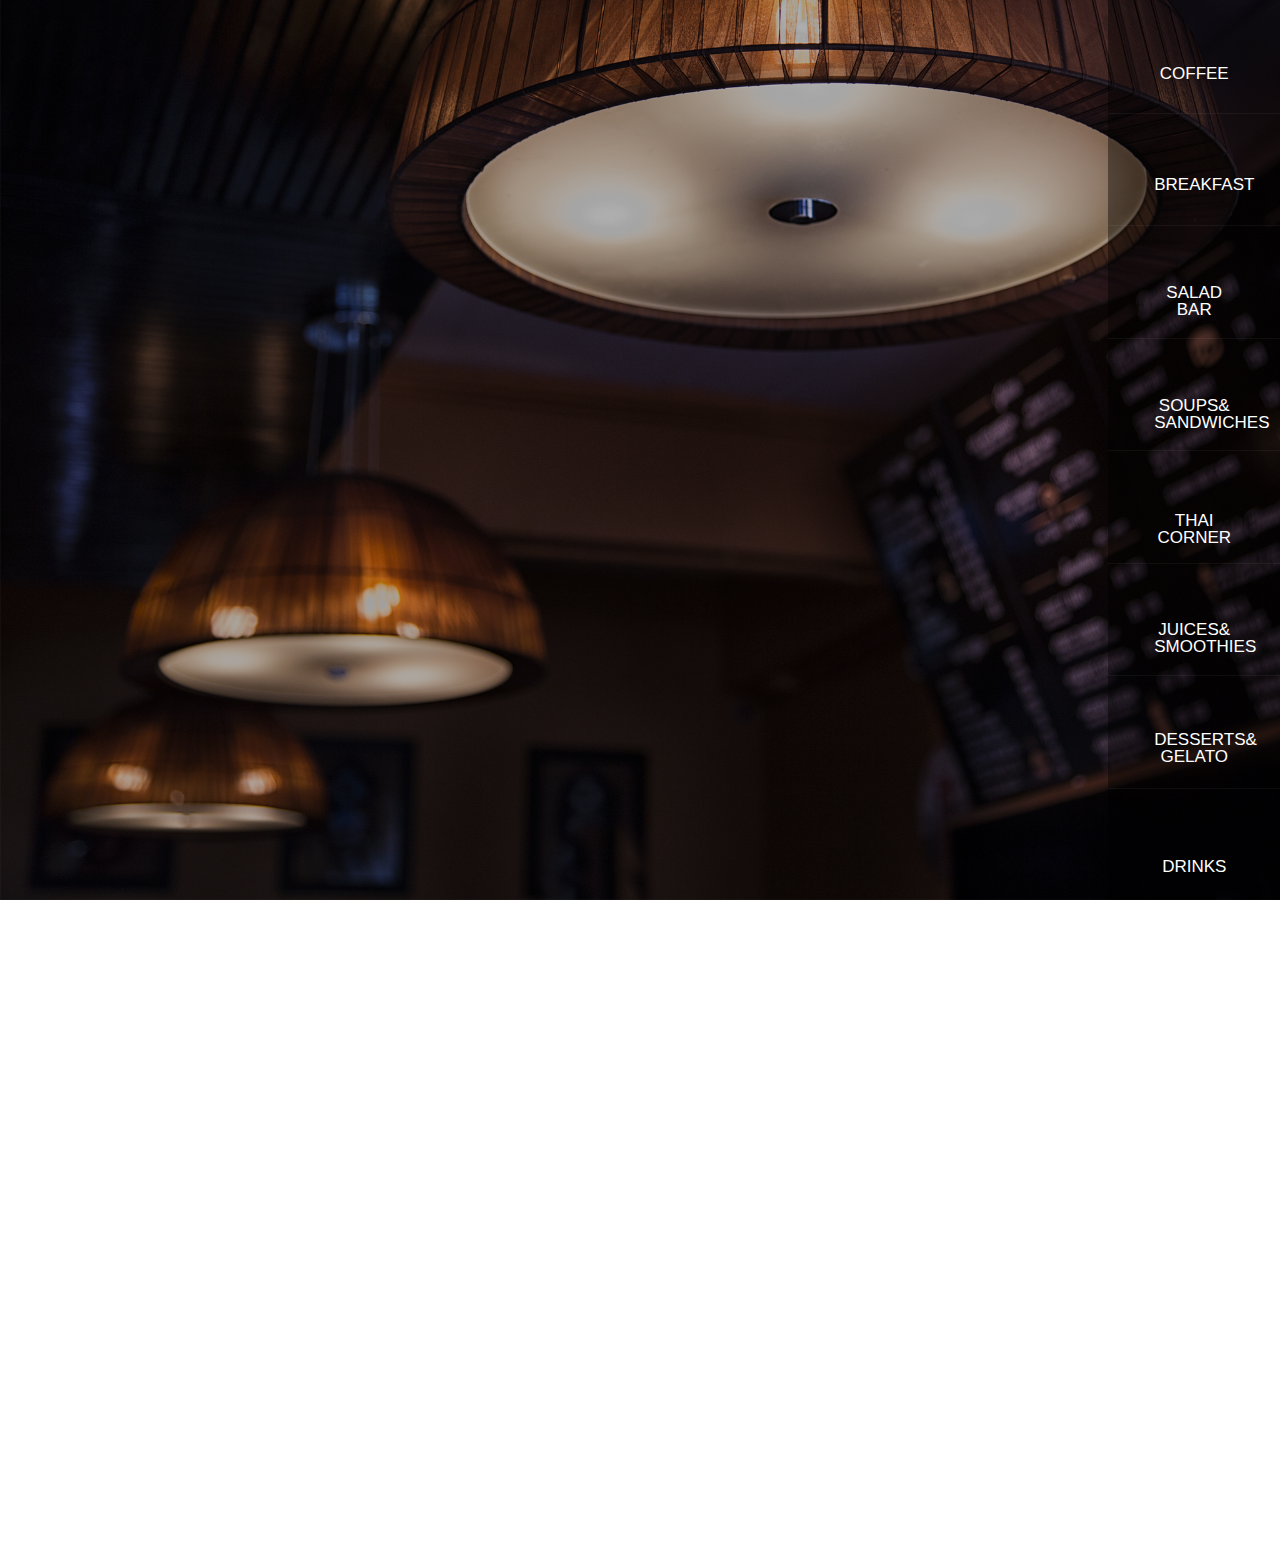
==== eng.html @ a4f0535d "minor changes" ====
<!DOCTYPE html>
<html>
  <head>
    <meta charset="utf-8">
    <title>menu</title>
    <meta name="viewport" content="width=device-width, initial-scale=1, maximum-scale=1, user-scalable=0">
    <meta name="apple-mobile-web-app-capable" content="yes">
    <meta name="apple-mobile-web-app-status-bar-style" content="black">
    <meta name="format-detection" content="telephone=no">
    <link rel="stylesheet" media="all" href="css/screen.css"><!--[if IE]><script src="js/html5shiv.js"></script><![endif]-->
  </head>
</html>
<body>
  <!--begin out-->
  <div class="out">
    <div class="bg">
      <div class="center-logo"></div>
    </div>
    <div class="overlay"></div>
    <button class="menu-btn"></button>
    <div class="logo-small"></div>
    <div class="info">
      <div class="info__name"></div>
      <div class="info__text"></div>
    </div>
    <ul class="photo-container"></ul>
    <!--begin categories-->
    <ul class="category-list">
      <li class="category-list__cell">
        <div data-menu="coffee" class="category">
          <div class="category__in"><i class="icon icon-coffee"></i><span>coffee</span></div>
        </div>
      </li>
      <li class="category-list__cell">
        <div data-menu="breakfast" class="category">
          <div class="category__in"><i class="icon icon-breakfast"></i><span>breakfast</span></div>
        </div>
      </li>
      <li class="category-list__cell">
        <div data-menu="salad-bar" class="category">
          <div class="category__in"><i class="icon icon-salad"></i><span>salad bar</span></div>
        </div>
      </li>
      <li class="category-list__cell">
        <div data-menu="soups-sandwiches" class="category">
          <div class="category__in"><i class="icon icon-soups"></i><span>soups& sandwiches</span></div>
        </div>
      </li>
      <li class="category-list__cell">
        <div data-menu="thai-corner" class="category">
          <div class="category__in"><i class="icon icon-thai"></i><span>thai corner</span></div>
        </div>
      </li>
      <li class="category-list__cell">
        <div data-menu="juices-smoothies" class="category">
          <div class="category__in"><i class="icon icon-juices"></i><span>juices& smoothies</span></div>
        </div>
      </li>
      <li class="category-list__cell">
        <div data-menu="desserts-gelato" class="category">
          <div class="category__in"><i class="icon icon-desserts"></i><span>desserts& gelato</span></div>
        </div>
      </li>
      <li class="category-list__cell">
        <div data-menu="drinks" class="category">
          <div class="category__in"><i class="icon icon-drinks"></i><span>drinks</span></div>
        </div>
      </li>
    </ul>
    <!--end categories-->
    <!--begin menu-->
    <div class="menu-container">
      <button class="menu-container__close"></button>
      <div class="menu-container__arrow"></div>
      <header class="menu-container__header"><span data-menu="coffee" class="head head-coffee"></span><span data-menu="breakfast" class="head head-breakfast"></span><span data-menu="salad-bar" class="head head-salad"></span><span data-menu="soups-sandwiches" class="head head-soups"></span><span data-menu="thai-corner" class="head head-thai"></span><span data-menu="juices-smoothies" class="head head-juices"></span><span data-menu="desserts-gelato" class="head head-desserts"></span><span data-menu="drinks" class="head head-drinks"></span>
      </header>
      <div data-menu="coffee" class="menu">
        <div class="menu__inner">
          <div class="menu__title"><strong>Breakfast</strong></div>
          <ul class="menu__list">
            <li class="menu-item"><span class="menu-item__price">159</span><span class="menu-item__name">«Short Stack Jack»</span><span class="menu-item__about">
                French toast with maple syrup
                Volume 150gr., Calories 155.15 kkg
                Hot Serving, Not Spice.</span><img src="img/photos/photo.jpg" alt="" class="menu-item__photo"></li>
            <li class="menu-item"><span class="menu-item__price">159</span><span class="menu-item__name">«<small>Les</small> Plaisirs Simples <small>de la</small> Vie»</span><span class="menu-item__about">
                French toast with maple syrup
                Volume 150gr</span><img src="img/photos/photo2.png" alt="" class="menu-item__photo"></li>
            <li class="menu-item"><span class="menu-item__price">1259</span><span class="menu-item__name">«Energizer  Bunny»</span><img src="img/photos/photo3.jpg" alt="" class="menu-item__photo"></li>
            <li class="menu-item"><span class="menu-item__price">9</span><span class="menu-item__name">«Rise and Shine»</span><img src="img/photos/photo4.jpg" alt="" class="menu-item__photo"></li>
            <li class="menu-item"><span class="menu-item__price">2290</span><span class="menu-item__name">«Northern Exposure»</span></li>
            <li class="menu-item"><span class="menu-item__price">454</span><span class="menu-item__name">«Good Morning, Amigo!»</span></li>
            <li class="menu-item"><span class="menu-item__price">454</span><span class="menu-item__name">«Wake Up and Go»</span></li>
            <li class="menu-item"><span class="menu-item__price">3450</span><span class="menu-item__name">«Sabai Sabai Breakfast»</span></li>
            <li class="menu-item"><span class="menu-item__price">99999</span><span class="menu-item__name">«Hangover Paradisee»</span></li>
          </ul>
          <div class="menu__title"><strong>Fresh</strong></div>
          <ul class="menu__list">
            <li class="menu-item"><span class="menu-item__price">45</span><span class="menu-item__name">Plain Croissant, Pain Au Chocolat, Pain Au Raisin, Cinnamon Roll, Apple, Blueberry or Cherry Danish</span></li>
          </ul>
        </div>
      </div>
      <div data-menu="breakfast" class="menu">
        <div class="menu__inner">
          <div class="menu__title"><strong>Breakfast</strong></div>
          <ul class="menu__list">
            <li class="menu-item"><span class="menu-item__price">159</span><span class="menu-item__name">«Short Stack Jack»</span></li>
            <li class="menu-item"><span class="menu-item__price">159</span><span class="menu-item__name">«<small>Les</small> Plaisirs Simples <small>de la</small> Vie»</span></li>
            <li class="menu-item"><span class="menu-item__price">454</span><span class="menu-item__name">«Good Morning, Amigo!»</span></li>
            <li class="menu-item"><span class="menu-item__price">454</span><span class="menu-item__name">«Wake Up and Go»</span></li>
            <li class="menu-item"><span class="menu-item__price">3450</span><span class="menu-item__name">«Sabai Sabai Breakfast»</span></li>
            <li class="menu-item"><span class="menu-item__price">99999</span><span class="menu-item__name">«Hangover Paradisee»</span></li>
          </ul>
        </div>
      </div>
      <div data-menu="salad-bar" class="menu">
        <div class="menu__inner">
          <div class="menu__title"><strong>Breakfast</strong></div>
          <ul class="menu__list">
            <li class="menu-item"><span class="menu-item__price">159</span><span class="menu-item__name">«Short Stack Jack»</span></li>
            <li class="menu-item"><span class="menu-item__price">159</span><span class="menu-item__name">«<small>Les</small> Plaisirs Simples <small>de la</small> Vie»</span></li>
            <li class="menu-item"><span class="menu-item__price">1259</span><span class="menu-item__name">«Energizer  Bunny»</span></li>
            <li class="menu-item"><span class="menu-item__price">9</span><span class="menu-item__name">«Rise and Shine»</span></li>
            <li class="menu-item"><span class="menu-item__price">2290</span><span class="menu-item__name">«Northern Exposure»</span></li>
            <li class="menu-item"><span class="menu-item__price">454</span><span class="menu-item__name">«Good Morning, Amigo!»</span></li>
            <li class="menu-item"><span class="menu-item__price">454</span><span class="menu-item__name">«Wake Up and Go»</span></li>
            <li class="menu-item"><span class="menu-item__price">3450</span><span class="menu-item__name">«Sabai Sabai Breakfast»</span></li>
            <li class="menu-item"><span class="menu-item__price">99999</span><span class="menu-item__name">«Hangover Paradisee»</span></li>
          </ul>
          <div class="menu__title"><strong>Fresh</strong></div>
          <ul class="menu__list">
            <li class="menu-item"><span class="menu-item__price">45</span><span class="menu-item__name">Plain Croissant, Pain Au Chocolat, Pain Au Raisin, Cinnamon Roll, Apple, Blueberry or Cherry Danish</span></li>
            <li class="menu-item"><span class="menu-item__price">2290</span><span class="menu-item__name">«Northern Exposure»</span></li>
            <li class="menu-item"><span class="menu-item__price">454</span><span class="menu-item__name">«Good Morning, Amigo!»</span></li>
            <li class="menu-item"><span class="menu-item__price">454</span><span class="menu-item__name">«Wake Up and Go»</span></li>
            <li class="menu-item"><span class="menu-item__price">3450</span><span class="menu-item__name">«Sabai Sabai Breakfast»</span></li>
            <li class="menu-item"><span class="menu-item__price">99999</span><span class="menu-item__name">«Hangover Paradisee»</span></li>
          </ul>
        </div>
      </div>
      <div data-menu="soups-sandwiches" class="menu">
        <div class="menu__inner">
          <div class="menu__title"><strong>Breakfast</strong></div>
          <ul class="menu__list">
            <li class="menu-item"><span class="menu-item__price">454</span><span class="menu-item__name">«Wake Up and Go»</span></li>
            <li class="menu-item"><span class="menu-item__price">3450</span><span class="menu-item__name">«Sabai Sabai Breakfast»</span></li>
            <li class="menu-item"><span class="menu-item__price">99999</span><span class="menu-item__name">«Hangover Paradisee»</span></li>
          </ul>
          <div class="menu__title"><strong>Fresh</strong></div>
          <ul class="menu__list">
            <li class="menu-item"><span class="menu-item__price">45</span><span class="menu-item__name">Plain Croissant, Pain Au Chocolat, Pain Au Raisin, Cinnamon Roll, Apple, Blueberry or Cherry Danish</span></li>
            <li class="menu-item"><span class="menu-item__price">2290</span><span class="menu-item__name">«Northern Exposure»</span></li>
            <li class="menu-item"><span class="menu-item__price">454</span><span class="menu-item__name">«Good Morning, Amigo!»</span></li>
            <li class="menu-item"><span class="menu-item__price">454</span><span class="menu-item__name">«Wake Up and Go»</span></li>
            <li class="menu-item"><span class="menu-item__price">3450</span><span class="menu-item__name">«Sabai Sabai Breakfast»</span></li>
            <li class="menu-item"><span class="menu-item__price">99999</span><span class="menu-item__name">«Hangover Paradisee»</span></li>
          </ul>
        </div>
      </div>
      <div data-menu="thai-corner" class="menu">
        <div class="menu__inner">
          <div class="menu__title"><strong>Breakfast</strong></div>
          <ul class="menu__list">
            <li class="menu-item"><span class="menu-item__price">454</span><span class="menu-item__name">«Wake Up and Go»</span></li>
            <li class="menu-item"><span class="menu-item__price">3450</span><span class="menu-item__name">«Sabai Sabai Breakfast»</span></li>
            <li class="menu-item"><span class="menu-item__price">99999</span><span class="menu-item__name">«Hangover Paradisee»</span></li>
          </ul>
          <div class="menu__title"><strong>Fresh</strong></div>
          <ul class="menu__list">
            <li class="menu-item"><span class="menu-item__price">454</span><span class="menu-item__name">«Good Morning, Amigo!»</span></li>
          </ul>
        </div>
      </div>
      <div data-menu="juices-smoothies" class="menu">
        <div class="menu__inner">
          <div class="menu__title"><strong>Breakfast</strong></div>
          <ul class="menu__list">
            <li class="menu-item"><span class="menu-item__price">454</span><span class="menu-item__name">«Wake Up and Go»</span></li>
            <li class="menu-item"><span class="menu-item__price">3450</span><span class="menu-item__name">«Sabai Sabai Breakfast»</span></li>
            <li class="menu-item"><span class="menu-item__price">99999</span><span class="menu-item__name">«Hangover Paradisee»</span></li>
          </ul>
          <div class="menu__title"><strong>Fresh</strong></div>
          <ul class="menu__list">
            <li class="menu-item"><span class="menu-item__price">454</span><span class="menu-item__name">«Good Morning, Amigo!»</span></li>
          </ul>
          <div class="menu__title"><strong>Breakfast</strong></div>
          <ul class="menu__list">
            <li class="menu-item"><span class="menu-item__price">454</span><span class="menu-item__name">«Wake Up and Go»</span></li>
            <li class="menu-item"><span class="menu-item__price">3450</span><span class="menu-item__name">«Sabai Sabai Breakfast»</span></li>
            <li class="menu-item"><span class="menu-item__price">99999</span><span class="menu-item__name">«Hangover Paradisee»</span></li>
          </ul>
        </div>
      </div>
      <div data-menu="desserts-gelato" class="menu">
        <div class="menu__inner">
          <div class="menu__title"><strong>Breakfast</strong></div>
          <ul class="menu__list">
            <li class="menu-item"><span class="menu-item__price">454</span><span class="menu-item__name">«Wake Up and Go»</span></li>
            <li class="menu-item"><span class="menu-item__price">3450</span><span class="menu-item__name">«Sabai Sabai Breakfast»</span></li>
            <li class="menu-item"><span class="menu-item__price">99999</span><span class="menu-item__name">«Hangover Paradisee»</span></li>
          </ul>
        </div>
      </div>
      <div data-menu="drinks" class="menu">
        <div class="menu__inner">
          <div class="menu__title"><strong>Breakfast</strong></div>
          <ul class="menu__list">
            <li class="menu-item"><span class="menu-item__price">454</span><span class="menu-item__name">«Wake Up and Go»</span></li>
            <li class="menu-item"><span class="menu-item__price">3450</span><span class="menu-item__name">«Sabai Sabai Breakfast»</span></li>
            <li class="menu-item"><span class="menu-item__price">99999</span><span class="menu-item__name">«Hangover Paradisee»</span></li>
          </ul>
          <div class="menu__title"><strong>Fresh</strong></div>
          <ul class="menu__list">
            <li class="menu-item"><span class="menu-item__price">454</span><span class="menu-item__name">«Good Morning, Amigo!»</span></li>
            <li class="menu-item"><span class="menu-item__price">3450</span><span class="menu-item__name">«Sabai Sabai Breakfast»</span></li>
            <li class="menu-item"><span class="menu-item__price">99999</span><span class="menu-item__name">«Hangover Paradisee»</span></li>
          </ul>
        </div>
      </div>
      <footer class="menu-container__footer"><span class="wave"></span></footer>
    </div>
    <!--end menu-->
  </div>
  <!--end out-->
  <!--load scripts-->
  <script src="js/lib/head.js" data-headjs-load="js/init.js"></script>
</body>
---- css/screen.css ----
html, body, div, span, applet, object, iframe, h1, h2, h3, h4, h5, h6, p, blockquote, pre, a, abbr, acronym, address, big, cite, code, del, dfn, em, img, ins, kbd, q, s, samp, small, strike, strong, sub, sup, tt, var, b, u, i, center, dl, dt, dd, ol, ul, li, fieldset, form, label, legend, table, caption, tbody, tfoot, thead, tr, th, td, article, aside, canvas, details, embed, figure, figcaption, footer, header, hgroup, menu, nav, output, ruby, section, summary, time, mark, audio, video { margin: 0; padding: 0; border: 0; vertical-align: baseline; }

body, html { height: 100%; }

img, fieldset, a img { border: none; }

input[type="text"], input[type="email"], input[type="tel"], textarea { -webkit-appearance: none; border-radius: 0; }

input[type="submit"], button { cursor: pointer; }
input[type="submit"]::-moz-focus-inner, button::-moz-focus-inner { padding: 0; border: 0; }

textarea { overflow: auto; }

input, button { margin: 0; padding: 0; border: 0; }

div, input, textarea, select, button, h1, h2, h3, h4, h5, h6, a, span, a:focus { outline: none; }

ul, ol { list-style-type: none; }

@media only screen and (min-device-width: 320px) and (max-device-width: 480px) { * { -webkit-text-size-adjust: none; } }
table { border-spacing: 0; border-collapse: collapse; width: 100%; }

@font-face { font-family: "lunchbox"; src: url("../fonts/lunchbox.eot"); src: url("../fonts/lunchbox.eot?#iefix") format("embedded-opentype"), url("../fonts/lunchbox.woff2") format("woff2"), url("../fonts/lunchbox.woff") format("woff"), url("../fonts/lunchbox.ttf") format("truetype"); font-weight: normal; font-style: normal; }
@font-face { font-family: "lunchbox_bold"; src: url("../fonts/lunchbox_bold.eot"); src: url("../fonts/lunchbox_bold.eot?#iefix") format("embedded-opentype"), url("../fonts/lunchbox_bold.woff2") format("woff2"), url("../fonts/lunchbox_bold.woff") format("woff"), url("../fonts/lunchbox_bold.ttf") format("truetype"); font-weight: normal; font-style: normal; }
@font-face { font-family: "wisdom_script"; src: url("../fonts/wisdom_script.eot"); src: url("../fonts/wisdom_script.eot?#iefix") format("embedded-opentype"), url("../fonts/wisdom_script.woff2") format("woff2"), url("../fonts/wisdom_script.woff") format("woff"), url("../fonts/wisdom_script.ttf") format("truetype"); font-weight: normal; font-style: normal; }
@font-face { font-family: "book_akhanake"; src: url("../fonts/book_akhanake.eot"); src: url("../fonts/book_akhanake.eot?#iefix") format("embedded-opentype"), url("../fonts/book_akhanake.woff2") format("woff2"), url("../fonts/book_akhanake.woff") format("woff"), url("../fonts/book_akhanake.ttf") format("truetype"); font-weight: normal; font-style: normal; }
* { -webkit-tap-highlight-color: transparent; }

body { font-family: Arial, sans-serif; font-size: 12px; line-height: 1.4; min-width: 320px; position: fixed; top: 0; left: 0; width: 100%; height: 100%; overflow: hidden; }

.out { width: 100%; height: 100%; min-width: 320px; overflow: hidden; }

.svg-icon { width: 100%; height: 100%; background: inherit; fill: inherit; }

.l { *zoom: 1; }
.l:after { content: " "; display: table; clear: both; }
.l .l-col1 { float: left; width: 20%; }
.l .l-col2 { float: right; width: 70%; }

.icon { display: inline-block; position: relative; }
.icon:before { content: ""; display: block; opacity: 1; -webkit-transition: all 0.1s linear; transition: all 0.1s linear; }
.icon:after { content: ""; position: absolute; top: 0; left: 0; opacity: 0; -webkit-transition: all 0.1s linear; transition: all 0.1s linear; }
.icon:hover:before { opacity: 0; }
.icon:hover:after { opacity: 1; }

.icon-coffee:before { background: url('../img/icons.png') 0 -233px no-repeat; width: 27px; height: 21px; }
@media only screen and (-webkit-min-device-pixel-ratio: 2), only screen and (min-device-pixel-ratio: 2) { .icon-coffee:before { background: url('../img/icons@2x.png') 0 -392px no-repeat; background-position: 0 -196px; width: 26px; height: 21px; background-size: 347px 1140px; } }
.icon-coffee:after { background: url('../img/icons.png') 0 -202px no-repeat; width: 27px; height: 21px; }
@media only screen and (-webkit-min-device-pixel-ratio: 2), only screen and (min-device-pixel-ratio: 2) { .icon-coffee:after { background: url('../img/icons@2x.png') 0 -340px no-repeat; background-position: 0 -170px; width: 26px; height: 21px; background-size: 347px 1140px; } }

.icon-breakfast:before { background: url('../img/icons.png') 0 -27px no-repeat; width: 30px; height: 17px; }
@media only screen and (-webkit-min-device-pixel-ratio: 2), only screen and (min-device-pixel-ratio: 2) { .icon-breakfast:before { background: url('../img/icons@2x.png') 0 -46px no-repeat; background-position: 0 -23px; width: 30.5px; height: 18px; background-size: 347px 1140px; } }
.icon-breakfast:after { background: url('../img/icons.png') 0 0 no-repeat; width: 30px; height: 17px; }
@media only screen and (-webkit-min-device-pixel-ratio: 2), only screen and (min-device-pixel-ratio: 2) { .icon-breakfast:after { background: url('../img/icons@2x.png') 0 0 no-repeat; background-position: 0 0; width: 30.5px; height: 18px; background-size: 347px 1140px; } }

.icon-salad:before { background: url('../img/icons.png') 0 -778px no-repeat; width: 33px; height: 25px; }
@media only screen and (-webkit-min-device-pixel-ratio: 2), only screen and (min-device-pixel-ratio: 2) { .icon-salad:before { background: url('../img/icons@2x.png') 0 -1352px no-repeat; background-position: 0 -676px; width: 32.5px; height: 24px; background-size: 347px 1140px; } }
.icon-salad:after { background: url('../img/icons.png') 0 -743px no-repeat; width: 33px; height: 25px; }
@media only screen and (-webkit-min-device-pixel-ratio: 2), only screen and (min-device-pixel-ratio: 2) { .icon-salad:after { background: url('../img/icons@2x.png') 0 -1294px no-repeat; background-position: 0 -647px; width: 32.5px; height: 24px; background-size: 347px 1140px; } }

.icon-soups:before { background: url('../img/icons.png') 0 -849px no-repeat; width: 27px; height: 26px; }
@media only screen and (-webkit-min-device-pixel-ratio: 2), only screen and (min-device-pixel-ratio: 2) { .icon-soups:before { background: url('../img/icons@2x.png') 0 -1472px no-repeat; background-position: 0 -736px; width: 27px; height: 26px; background-size: 347px 1140px; } }
.icon-soups:after { background: url('../img/icons.png') 0 -813px no-repeat; width: 27px; height: 26px; }
@media only screen and (-webkit-min-device-pixel-ratio: 2), only screen and (min-device-pixel-ratio: 2) { .icon-soups:after { background: url('../img/icons@2x.png') 0 -1410px no-repeat; background-position: 0 -705px; width: 27px; height: 26px; background-size: 347px 1140px; } }

.icon-thai:before { background: url('../img/icons.png') 0 -974px no-repeat; width: 38px; height: 32px; }
@media only screen and (-webkit-min-device-pixel-ratio: 2), only screen and (min-device-pixel-ratio: 2) { .icon-thai:before { background: url('../img/icons@2x.png') 0 -1692px no-repeat; background-position: 0 -846px; width: 37px; height: 32px; background-size: 347px 1140px; } }
.icon-thai:after { background: url('../img/icons.png') 0 -932px no-repeat; width: 38px; height: 32px; }
@media only screen and (-webkit-min-device-pixel-ratio: 2), only screen and (min-device-pixel-ratio: 2) { .icon-thai:after { background: url('../img/icons@2x.png') 0 -1618px no-repeat; background-position: 0 -809px; width: 37px; height: 32px; background-size: 347px 1140px; } }

.icon-juices:before { background: url('../img/icons.png') 0 -469px no-repeat; width: 25px; height: 25px; }
@media only screen and (-webkit-min-device-pixel-ratio: 2), only screen and (min-device-pixel-ratio: 2) { .icon-juices:before { background: url('../img/icons@2x.png') 0 -788px no-repeat; background-position: 0 -394px; width: 25.5px; height: 25.5px; background-size: 347px 1140px; } }
.icon-juices:after { background: url('../img/icons.png') 0 -434px no-repeat; width: 25px; height: 25px; }
@media only screen and (-webkit-min-device-pixel-ratio: 2), only screen and (min-device-pixel-ratio: 2) { .icon-juices:after { background: url('../img/icons@2x.png') 0 -727px no-repeat; background-position: 0 -364px; width: 25.5px; height: 25.5px; background-size: 347px 1140px; } }

.icon-desserts:before { background: url('../img/icons.png') 0 -294px no-repeat; width: 20px; height: 20px; }
@media only screen and (-webkit-min-device-pixel-ratio: 2), only screen and (min-device-pixel-ratio: 2) { .icon-desserts:before { background: url('../img/icons@2x.png') 0 -493px no-repeat; background-position: 0 -247px; width: 19px; height: 19.5px; background-size: 347px 1140px; } }
.icon-desserts:after { background: url('../img/icons.png') 0 -264px no-repeat; width: 20px; height: 20px; }
@media only screen and (-webkit-min-device-pixel-ratio: 2), only screen and (min-device-pixel-ratio: 2) { .icon-desserts:after { background: url('../img/icons@2x.png') 0 -444px no-repeat; background-position: 0 -222px; width: 19px; height: 19.5px; background-size: 347px 1140px; } }

.icon-drinks:before { background: url('../img/icons.png') 0 -379px no-repeat; width: 11px; height: 32px; }
@media only screen and (-webkit-min-device-pixel-ratio: 2), only screen and (min-device-pixel-ratio: 2) { .icon-drinks:before { background: url('../img/icons@2x.png') 0 -634px no-repeat; background-position: 0 -317px; width: 11px; height: 33px; background-size: 347px 1140px; } }
.icon-drinks:after { background: url('../img/icons.png') 0 -337px no-repeat; width: 11px; height: 32px; }
@media only screen and (-webkit-min-device-pixel-ratio: 2), only screen and (min-device-pixel-ratio: 2) { .icon-drinks:after { background: url('../img/icons@2x.png') 0 -558px no-repeat; background-position: 0 -279px; width: 11px; height: 33px; background-size: 347px 1140px; } }

.head { display: block; position: absolute; z-index: -1; opacity: 0; top: 0; left: 0; bottom: 0; right: 0; text-align: center; font-size: 0; white-space: nowrap; -webkit-transition: all 0.2s linear; transition: all 0.2s linear; }
.head:before { content: ""; display: inline-block; vertical-align: middle; width: 0; height: 100%; }
.head:after { content: ""; display: inline-block; vertical-align: middle; }
.head.is-visible { opacity: 1; z-index: 1; }

.head-coffee:after { background: url('../img/headers-eng.png') 0 -54px no-repeat; width: 235px; height: 44px; }
@media only screen and (-webkit-min-device-pixel-ratio: 2), only screen and (min-device-pixel-ratio: 2) { .head-coffee:after { background: url('../img/headers-eng@2x.png') 0 -99px no-repeat; background-position: 0 -50px; width: 235px; height: 44.5px; background-size: 236px 388px; } }

.head-breakfast:after { background: url('../img/headers-eng.png') 0 0 no-repeat; width: 235px; height: 44px; }
@media only screen and (-webkit-min-device-pixel-ratio: 2), only screen and (min-device-pixel-ratio: 2) { .head-breakfast:after { background: url('../img/headers-eng@2x.png') 0 0 no-repeat; background-position: 0 0; width: 235.5px; height: 44.5px; background-size: 236px 388px; } }

.head-salad:after { background: url('../img/headers-eng.png') 0 -270px no-repeat; width: 234px; height: 44px; }
@media only screen and (-webkit-min-device-pixel-ratio: 2), only screen and (min-device-pixel-ratio: 2) { .head-salad:after { background: url('../img/headers-eng@2x.png') 0 -492px no-repeat; background-position: 0 -246px; width: 234.5px; height: 44px; background-size: 236px 388px; } }

.head-soups:after { background: url('../img/headers-eng.png') 0 -324px no-repeat; width: 234px; height: 44px; }
@media only screen and (-webkit-min-device-pixel-ratio: 2), only screen and (min-device-pixel-ratio: 2) { .head-soups:after { background: url('../img/headers-eng@2x.png') 0 -590px no-repeat; background-position: 0 -295px; width: 234.5px; height: 44px; background-size: 236px 388px; } }

.head-thai:after { background: url('../img/headers-eng.png') 0 -378px no-repeat; width: 234px; height: 44px; }
@media only screen and (-webkit-min-device-pixel-ratio: 2), only screen and (min-device-pixel-ratio: 2) { .head-thai:after { background: url('../img/headers-eng@2x.png') 0 -688px no-repeat; background-position: 0 -344px; width: 234.5px; height: 44px; background-size: 236px 388px; } }

.head-juices:after { background: url('../img/headers-eng.png') 0 -216px no-repeat; width: 234px; height: 44px; }
@media only screen and (-webkit-min-device-pixel-ratio: 2), only screen and (min-device-pixel-ratio: 2) { .head-juices:after { background: url('../img/headers-eng@2x.png') 0 -394px no-repeat; background-position: 0 -197px; width: 234.5px; height: 44px; background-size: 236px 388px; } }

.head-desserts:after { background: url('../img/headers-eng.png') 0 -108px no-repeat; width: 234px; height: 44px; }
@media only screen and (-webkit-min-device-pixel-ratio: 2), only screen and (min-device-pixel-ratio: 2) { .head-desserts:after { background: url('../img/headers-eng@2x.png') 0 -198px no-repeat; background-position: 0 -99px; width: 234.5px; height: 44px; background-size: 236px 388px; } }

.head-drinks:after { background: url('../img/headers-eng.png') 0 -162px no-repeat; width: 234px; height: 44px; }
@media only screen and (-webkit-min-device-pixel-ratio: 2), only screen and (min-device-pixel-ratio: 2) { .head-drinks:after { background: url('../img/headers-eng@2x.png') 0 -296px no-repeat; background-position: 0 -148px; width: 234.5px; height: 44px; background-size: 236px 388px; } }

.intro { background-image: url("../img/bg-intro.jpg"); background-repeat: no-repeat; background-position: bottom left; background-size: cover; color: #FFF; width: 100%; height: 100%; display: table; table-layout: fixed; }

.intro__outer { display: table-cell; width: 100%; height: 100%; vertical-align: middle; text-align: center; background: rgba(0, 0, 0, 0.3); }

.intro__inner { display: inline-block; width: 100%; max-width: 580px; padding: 20px; -moz-box-sizing: border-box; box-sizing: border-box; }

.logo { text-align: center; fill: #FFF; }

.logo__top { width: 96px; height: 50px; margin: 0 auto -6.2963%; position: relative; }

.logo__main { position: relative; left: -4px; width: 100%; max-width: 540px; margin: auto; }

.curved-container { position: relative; text-align: center; margin-bottom: -20px; }
.curved-container .svg-text { fill: #fff; width: 230px; height: 60px; line-height: 1; font-size: 18px; letter-spacing: 0.12em; text-transform: uppercase; font-family: "lunchbox", Arial, sans-serif; font-weight: normal; }

.lang { position: relative; max-width: 280px; margin: -5% auto 0; *zoom: 1; fill: #FFF; }
.lang:after { content: " "; display: table; clear: both; }
.lang:before { content: ""; position: absolute; bottom: 2px; left: 50%; width: 8px; height: 8px; margin-left: -3px; background: #FFF; border-radius: 50%; }
.lang .icon-line-left, .lang .icon-line-right { width: 100px; height: 16px; line-height: 1; }
.lang .icon-line-left:first-child, .lang .icon-line-right:first-child { width: 86px; }
.lang .icon-logo-bottom { width: 80px; height: 76px; line-height: 1; margin: 0 auto -43px; }

.lang__left, .lang__right { position: relative; width: 50%; -moz-box-sizing: border-box; box-sizing: border-box; fill: #FFF; color: #FFF; line-height: 56px; -webkit-transition: linear 0.1s; transition: linear 0.1s; cursor: pointer; }
.lang__left:hover, .lang__left:focus, .lang__right:hover, .lang__right:focus { fill: #F2713D; color: #F2713D; }

.lang__left { float: left; text-align: right; padding-right: 48px; }
.lang__left .icon-line-left { position: absolute; bottom: -2px; right: 15px; }
.lang__left .icon-line-left:first-child { top: -5px; right: 45px; bottom: auto; }

.lang__right { float: right; text-align: left; padding-left: 48px; }
.lang__right .icon-line-right { position: absolute; bottom: -2px; left: 15px; }
.lang__right .icon-line-right:first-child { top: -5px; left: 45px; bottom: auto; }

.lang__link { font-size: 18px; font-family: "lunchbox_bold", Arial, sans-serif; font-weight: normal; text-transform: uppercase; color: inherit; text-decoration: none; letter-spacing: 0.13em; -webkit-tap-highlight-color: transparent; }

.lang-extra { position: relative; margin-top: 20px; line-height: 1; fill: #FFF; }
.lang-extra:before { content: ""; position: absolute; bottom: -3px; left: 50%; width: 10px; height: 10px; margin-left: -5px; background: #FFF; border-radius: 50%; }
.lang-extra:after { content: ""; display: block; width: 70px; height: 3px; margin: 18px auto 0; background: #FFF; border-radius: 50%; }
.lang-extra .icon-arrows-left, .lang-extra .icon-arrows-right { display: inline-block; vertical-align: middle; width: 29px; height: 11px; line-height: 1; }

.lang-extra__link { display: inline-block; vertical-align: middle; margin: 0 15px; font-family: "book_akhanake", Arial, sans-serif; font-weight: normal; font-size: 20px; color: #FFF; text-decoration: none; -webkit-transition: color 0.1s linear; transition: color 0.1s linear; -webkit-tap-highlight-color: transparent; }
.lang-extra__link:hover { color: #F2713D; }

.bg { position: absolute; background-image: url("../img/bg-menu.jpg"); background-repeat: no-repeat; background-position: bottom left; background-size: cover; color: #FFF; width: 100%; height: 100%; }
.bg:before { content: ""; position: absolute; top: 0; left: 0; right: 0; bottom: 0; background: rgba(0, 0, 0, 0.3); }

.center-logo { position: absolute; top: 0; left: 0; right: 0; bottom: 0; text-align: center; font-size: 0; white-space: nowrap; }
.center-logo:before { content: ""; display: inline-block; vertical-align: middle; width: 0; height: 100%; }
.center-logo:after { content: ""; display: inline-block; vertical-align: middle; position: relative; -webkit-transition: all 0.3s ease; transition: all 0.3s ease; background: url('../img/icons.png') 0 -1016px no-repeat; width: 348px; height: 256px; }
@media only screen and (-webkit-min-device-pixel-ratio: 2), only screen and (min-device-pixel-ratio: 2) { .center-logo:after { background: url('../img/icons@2x.png') 0 -1766px no-repeat; background-position: 0 -883px; width: 346.5px; height: 256.5px; background-size: 347px 1140px; } }
.menu-is-open .center-logo:after { margin-left: -25%; }

.category-list { position: absolute; z-index: 3; top: 0; right: 0; bottom: 0; width: 13.4%; }

.category-list__cell { position: relative; height: 12.5%; -moz-box-sizing: border-box; box-sizing: border-box; background: rgba(0, 0, 0, 0.4); border-top: 1px solid rgba(255, 255, 255, 0.05); }
.category-list__cell:before { content: ""; position: absolute; top: -2px; left: 50%; margin-left: -39px; background: url('../img/icons.png') 0 -324px no-repeat; width: 78px; height: 3px; }
@media only screen and (-webkit-min-device-pixel-ratio: 2), only screen and (min-device-pixel-ratio: 2) { .category-list__cell:before { background: url('../img/icons@2x.png') 0 -542px no-repeat; background-position: 0 -271px; width: 78.5px; height: 3px; background-size: 347px 1140px; } }
.category-list__cell:first-child { border-top: none; }
.category-list__cell:first-child:before { display: none; }

.category { display: block; width: 100%; height: 100%; font-family: "lunchbox_bold", Arial, sans-serif; font-weight: normal; color: #FFF; text-decoration: none; text-align: center; text-transform: uppercase; white-space: nowrap; line-height: 1; cursor: pointer; -moz-user-select: -moz-none; -ms-user-select: none; -webkit-user-select: none; user-select: none; text-align: center; font-size: 0; }
.category:before { content: ""; display: inline-block; vertical-align: middle; width: 0; height: 100%; }
.category span { display: block; margin-top: 10px; }
.category:hover .icon:before { opacity: 0; }
.category:hover .icon:after { opacity: 1; }
.category.is-active .icon:before { opacity: 0; }
.category.is-active .icon:after { opacity: 1; }

.category__in { display: inline-block; vertical-align: middle; font-size: 17px; white-space: normal; max-width: 80px; }

.logo-small { position: absolute; z-index: 2; top: 6.83594%; left: 5.85938%; background: url('../img/icons.png') 0 -504px no-repeat; width: 128px; height: 111px; }
@media only screen and (-webkit-min-device-pixel-ratio: 2), only screen and (min-device-pixel-ratio: 2) { .logo-small { background: url('../img/icons@2x.png') 0 -849px no-repeat; background-position: 0 -425px; width: 128px; height: 111.5px; background-size: 347px 1140px; } }

.menu-btn { position: absolute; z-index: 2; top: 8px; left: 8px; background: url('../img/icons.png') 0 -684px no-repeat; width: 48px; height: 49px; }
@media only screen and (-webkit-min-device-pixel-ratio: 2), only screen and (min-device-pixel-ratio: 2) { .menu-btn { background: url('../img/icons@2x.png') 0 -1188px no-repeat; background-position: 0 -594px; width: 48px; height: 48px; background-size: 347px 1140px; } }

.menu-container { position: absolute; z-index: 4; top: 0; bottom: 0; right: 13.4%; width: 25%; background: #FFF; color: #1A1818; -webkit-transition: all 0.3s ease; transition: all 0.3s ease; -ms-transform: translate3d(170%, 0, 0); -webkit-transform: translate3d(170%, 0, 0); transform: translate3d(170%, 0, 0); -webkit-transform-origin: 100% 50%; -ms-transform-origin: 100% 50%; transform-origin: 100% 50%; opacity: 0; }
.menu-container.is-visible { -ms-transform: translate3d(0, 0, 0); -webkit-transform: translate3d(0, 0, 0); transform: translate3d(0, 0, 0); opacity: 1; }

.menu-container__header { position: absolute; top: 0; left: 0; right: 0; z-index: 2; height: 72px; line-height: 72px; margin-bottom: 3px; background-color: #FBB040; text-align: center; font-size: 0; }
.menu-container__header:before { content: ""; display: inline-block; vertical-align: middle; width: 0; height: 100%; }
.menu-container__header:after { content: ""; position: absolute; top: 100%; left: 0; right: 0; height: 3px; background-image: url("[data-uri]"); background-repeat: repeat-x; background-position: top left; }
@media only screen and (-webkit-min-device-pixel-ratio: 2), only screen and (min-device-pixel-ratio: 2) { .menu-container__header:after { background-image: url("[data-uri]"); background-size: 11px 3px; } }
.menu-container__header img { display: inline-block; vertical-align: middle; }

.menu-container__footer { position: absolute; z-index: 2; bottom: 0; left: 0; right: 0; height: 7px; background: #FBB040; }
.menu-container__footer:before { content: ""; position: absolute; z-index: 1; bottom: 4px; right: 46.875%; background: url('../img/icons.png') 0 -885px no-repeat; width: 75px; height: 37px; margin-right: -38px; }
@media only screen and (-webkit-min-device-pixel-ratio: 2), only screen and (min-device-pixel-ratio: 2) { .menu-container__footer:before { background: url('../img/icons@2x.png') 0 -1534px no-repeat; background-position: 0 -767px; width: 75.5px; height: 37px; background-size: 347px 1140px; } }
.menu-container__footer .wave { position: absolute; z-index: 2; bottom: 0; left: 0; right: 0; height: 7px; background: #FBB040; }
.menu-container__footer .wave:before { content: ""; position: absolute; bottom: 100%; left: 0; right: 0; height: 3px; background-image: url("[data-uri]"); background-repeat: repeat-x; background-position: bottom left; }
@media only screen and (-webkit-min-device-pixel-ratio: 2), only screen and (min-device-pixel-ratio: 2) { .menu-container__footer .wave:before { background-image: url("[data-uri]"); background-size: 11px 3px; } }

.menu-container__close { position: absolute; z-index: 4; top: 50px; left: -25px; background: url('../img/icons.png') 0 -113px no-repeat; width: 65px; height: 49px; -ms-transform: translate3d(0, 0, 0); -webkit-transform: translate3d(0, 0, 0); transform: translate3d(0, 0, 0); }
@media only screen and (-webkit-min-device-pixel-ratio: 2), only screen and (min-device-pixel-ratio: 2) { .menu-container__close { background: url('../img/icons@2x.png') 0 -201px no-repeat; background-position: 0 -101px; width: 65.5px; height: 49.5px; background-size: 347px 1140px; } }
.menu-container__close:before { opacity: 0; content: ""; position: absolute; top: 0; left: 0; background: url('../img/icons.png') 0 -54px no-repeat; width: 65px; height: 49px; -webkit-transition: opacity 0.1s linear; transition: opacity 0.1s linear; }
@media only screen and (-webkit-min-device-pixel-ratio: 2), only screen and (min-device-pixel-ratio: 2) { .menu-container__close:before { background: url('../img/icons@2x.png') 0 -92px no-repeat; background-position: 0 -46px; width: 65.5px; height: 49.5px; background-size: 347px 1140px; } }
.menu-container__close:hover:before, .menu-container__close:active:before { opacity: 1; }

.menu-container__arrow { position: absolute; top: -20px; left: 100%; width: 0px; height: 0px; border-style: solid; border-width: 11px 0 11px 11px; border-color: transparent transparent transparent #FFF; margin-top: -11px; -webkit-transition: all 0.25s cubic-bezier(0.175, 0.885, 0.32, 1.275); transition: all 0.25s cubic-bezier(0.175, 0.885, 0.32, 1.275); }

.menu { position: absolute; z-index: -1; top: 70px; left: 0; right: 0; bottom: 0; opacity: 0; margin-left: -6px; padding: 0 0 50px 6px; overflow-x: visible; overflow-y: auto; -webkit-overflow-scrolling: touch; -webkit-transition: all 0.2s linear; transition: all 0.2s linear; -ms-transform: translateY(30px); -webkit-transform: translateY(30px); transform: translateY(30px); }
.menu.is-visible { opacity: 1; z-index: 1; -ms-transform: translateY(0); -webkit-transform: translateY(0); transform: translateY(0); }

.menu__title { position: relative; padding: 13px 16px; font-family: "wisdom_script", Arial, sans-serif; font-weight: normal; font-size: 20px; text-align: center; line-height: 1.1; }
.menu__title:before { content: ""; position: absolute; top: 50%; left: 16px; right: 16px; height: 4px; margin-top: -2px; background-image: url("[data-uri]"); background-repeat: repeat-x; background-position: 0 50%; }
@media only screen and (-webkit-min-device-pixel-ratio: 2), only screen and (min-device-pixel-ratio: 2) { .menu__title:before { background-image: url("[data-uri]"); background-size: 11px 4px; } }
.menu__title > strong { display: inline-block; font-weight: normal; position: relative; padding: 0 16px; background: #fff; }

.menu__list { border: dashed #FDE5C6; border-width: 1px 0; border-bottom-color: #FBD196; }

.menu-item { position: relative; -moz-box-sizing: border-box; box-sizing: border-box; padding: 15px 16px; border: dashed #FBD196; border-width: 1px 0; border-bottom-color: #FDE5C6; font-family: "lunchbox_bold", Arial, sans-serif; font-weight: normal; font-size: 15px; line-height: 1.1; text-transform: uppercase; }
.menu-item.is-active { background: #F2713D; }
.menu-item.is-active:before { content: ""; position: absolute; top: 50%; right: 100%; width: 0px; height: 0px; border-style: solid; border-width: 7px 5px 7px 0; border-color: transparent #f47134 transparent transparent; margin-top: -7px; }

.menu-item__price { display: block; float: right; width: 32px; text-align: right; }

.menu-item__name { display: block; padding-right: 37px; }
.menu-item__name small { font-size: 15px; text-transform: none; }

.menu-item__about, .menu-item__photo { display: none !important; }

.overlay { opacity: 0; position: absolute; z-index: 0; top: 0; left: 0; bottom: 0; right: 38%; background: #000; color: #FFF; -webkit-transition: opacity 0.2s linear; transition: opacity 0.2s linear; }
.overlay.is-visible { opacity: 1; }

.photo-container { position: absolute; z-index: 1; bottom: 0; left: 0; right: 38%; height: 65.10417%; -webkit-transition: all 0.3s ease; transition: all 0.3s ease; -ms-transform: translateY(110%); -webkit-transform: translateY(110%); transform: translateY(110%); opacity: 0; }
.photo-container img { display: block; max-width: 100%; }
.photo-container.is-visible { -ms-transform: translateY(0); -webkit-transform: translateY(0); transform: translateY(0); opacity: 1; }

.photo { position: absolute; z-index: -1; top: 0; left: 0; right: 0; bottom: 0; opacity: 0; background-size: cover; background-position: center center; -webkit-transition: all 0.3s linear; transition: all 0.3s linear; }
.photo.is-visible { opacity: 1; z-index: 1; }

.info { position: absolute; z-index: 2; top: 9.11458%; left: 25.87891%; padding: 35px 45px; -moz-box-sizing: border-box; box-sizing: border-box; width: 29.29688%; background: #F2713D; color: #020303; font-size: 18px; line-height: 1.15; font-family: "lunchbox_bold", Arial, sans-serif; font-weight: normal; -webkit-transition: all 0.3s ease; transition: all 0.3s ease; -ms-transform: translateY(-200%); -webkit-transform: translateY(-200%); transform: translateY(-200%); opacity: 0; }
.info:after { content: ""; position: absolute; top: 100%; left: 16.3%; width: 0px; height: 0px; border-style: solid; border-width: 6px 8px 0 8px; border-color: #F2713D transparent transparent transparent; }
.info.is-visible { -ms-transform: translateY(0); -webkit-transform: translateY(0); transform: translateY(0); opacity: 1; }

.info__name { display: block; position: relative; margin-bottom: 0.722em; font-size: inherit; text-transform: uppercase; }
.info__name small { text-transform: none; font-size: inherit; }
.info__name:after { content: ""; display: block; background: url('../img/icons.png') 0 -421px no-repeat; width: 40px; height: 3px; margin-top: 0.722em; }
@media only screen and (-webkit-min-device-pixel-ratio: 2), only screen and (min-device-pixel-ratio: 2) { .info__name:after { background: url('../img/icons@2x.png') 0 -710px no-repeat; background-position: 0 -355px; width: 40.5px; height: 3.5px; background-size: 347px 1140px; } }

/*# sourceMappingURL=screen.css.map */
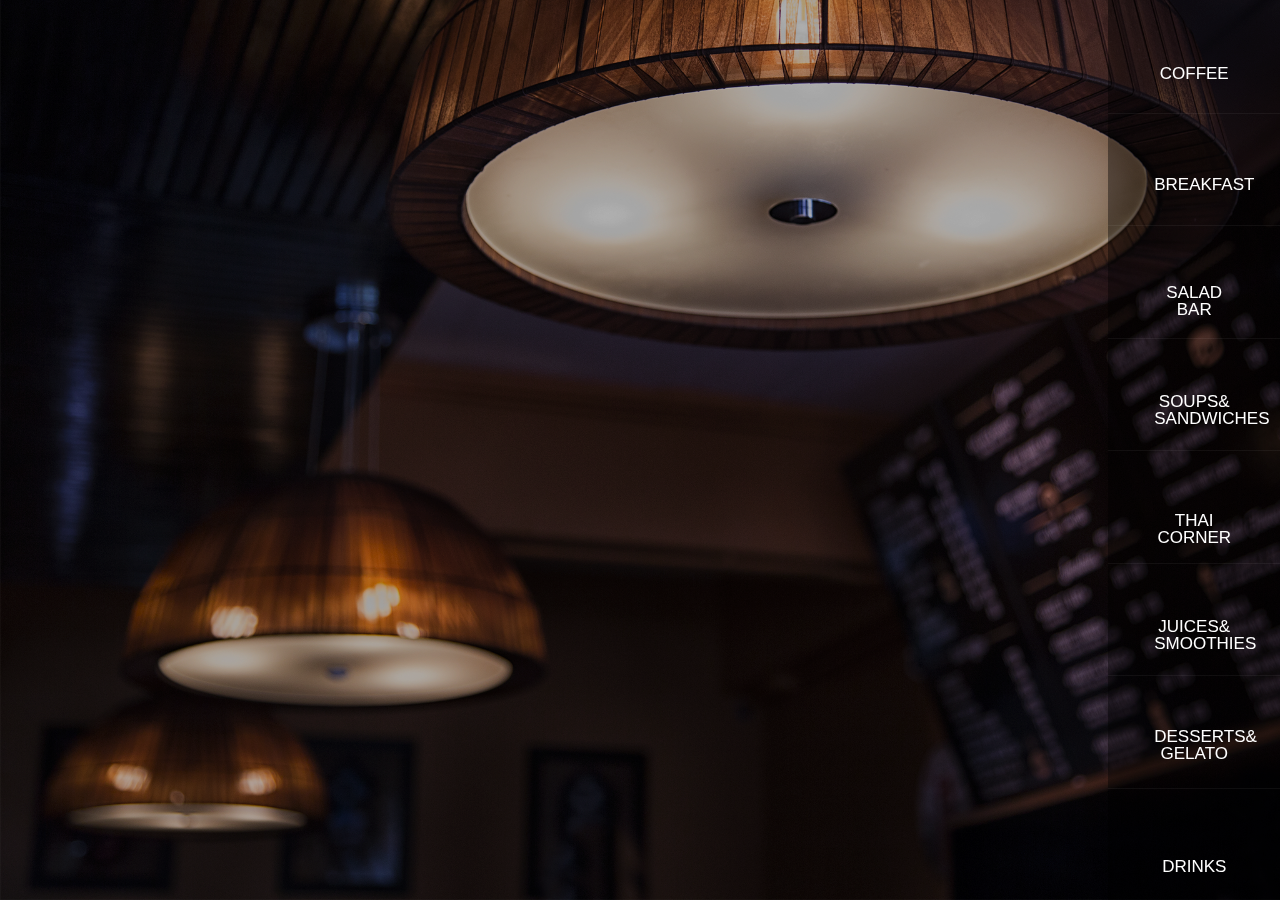
==== commit 19246d3a: "fix#2" ====
--- a/eng.html
+++ b/eng.html
@@ -5,19 +5,21 @@
     <title>menu</title>
     <meta name="viewport" content="width=device-width, initial-scale=1, maximum-scale=1, user-scalable=0">
     <meta name="apple-mobile-web-app-capable" content="yes">
-    <meta name="apple-mobile-web-app-status-bar-style" content="black">
+    <meta name="apple-mobile-web-app-status-bar-style" content="black-translucent">
+    <meta name="apple-mobile-web-app-title" content="Cooffe Tribe Menu">
+    <link rel="apple-touch-icon-precomposed" sizes="152x152" href="touch-icon-ipad-retina.png">
+    <link rel="apple-touch-icon-precomposed" sizes="76x76" href="touch-icon-ipad.png">
     <meta name="format-detection" content="telephone=no">
     <link rel="stylesheet" media="all" href="css/screen.css"><!--[if IE]><script src="js/html5shiv.js"></script><![endif]-->
   </head>
 </html>
 <body>
   <!--begin out-->
-  <div class="out">
-    <div class="bg">
-      <div class="center-logo"></div>
-    </div>
-    <div class="overlay"></div>
-    <button class="menu-btn"></button>
+  <div class="out app">
+    <div class="loader"></div>
+    <div class="bg"></div>
+    <div class="center-logo"></div>
+    <div class="overlay"></div><a href="/" class="menu-btn"></a>
     <div class="logo-small"></div>
     <div class="info">
       <div class="info__name"></div>
@@ -25,198 +27,201 @@
     </div>
     <ul class="photo-container"></ul>
     <!--begin categories-->
-    <ul class="category-list">
-      <li class="category-list__cell">
-        <div data-menu="coffee" class="category">
-          <div class="category__in"><i class="icon icon-coffee"></i><span>coffee</span></div>
-        </div>
-      </li>
-      <li class="category-list__cell">
-        <div data-menu="breakfast" class="category">
-          <div class="category__in"><i class="icon icon-breakfast"></i><span>breakfast</span></div>
-        </div>
-      </li>
-      <li class="category-list__cell">
-        <div data-menu="salad-bar" class="category">
-          <div class="category__in"><i class="icon icon-salad"></i><span>salad bar</span></div>
-        </div>
-      </li>
-      <li class="category-list__cell">
-        <div data-menu="soups-sandwiches" class="category">
-          <div class="category__in"><i class="icon icon-soups"></i><span>soups& sandwiches</span></div>
-        </div>
-      </li>
-      <li class="category-list__cell">
-        <div data-menu="thai-corner" class="category">
-          <div class="category__in"><i class="icon icon-thai"></i><span>thai corner</span></div>
-        </div>
-      </li>
-      <li class="category-list__cell">
-        <div data-menu="juices-smoothies" class="category">
-          <div class="category__in"><i class="icon icon-juices"></i><span>juices& smoothies</span></div>
-        </div>
-      </li>
-      <li class="category-list__cell">
-        <div data-menu="desserts-gelato" class="category">
-          <div class="category__in"><i class="icon icon-desserts"></i><span>desserts& gelato</span></div>
-        </div>
-      </li>
-      <li class="category-list__cell">
-        <div data-menu="drinks" class="category">
-          <div class="category__in"><i class="icon icon-drinks"></i><span>drinks</span></div>
-        </div>
-      </li>
-    </ul>
+    <div class="category-wrapper">
+      <div class="category-arrow"></div>
+      <ul class="category-list">
+        <li class="category-list__cell">
+          <div data-menu="coffee" class="category">
+            <div class="category__in"><i class="icon icon-coffee"></i><span class="category__name">coffee</span></div>
+          </div>
+        </li>
+        <li class="category-list__cell">
+          <div data-menu="breakfast" class="category">
+            <div class="category__in"><i class="icon icon-breakfast"></i><span class="category__name">breakfast</span></div>
+          </div>
+        </li>
+        <li class="category-list__cell">
+          <div data-menu="salad-bar" class="category">
+            <div class="category__in"><i class="icon icon-salad"></i><span class="category__name">salad bar</span></div>
+          </div>
+        </li>
+        <li class="category-list__cell">
+          <div data-menu="soups-sandwiches" class="category category_two-lines">
+            <div class="category__in"><i class="icon icon-soups"></i><span class="category__name">soups& sandwiches</span></div>
+          </div>
+        </li>
+        <li class="category-list__cell">
+          <div data-menu="thai-corner" class="category">
+            <div class="category__in"><i class="icon icon-thai"></i><span class="category__name">thai corner</span></div>
+          </div>
+        </li>
+        <li class="category-list__cell">
+          <div data-menu="juices-smoothies" class="category category_two-lines">
+            <div class="category__in"><i class="icon icon-juices"></i><span class="category__name">juices& smoothies</span></div>
+          </div>
+        </li>
+        <li class="category-list__cell">
+          <div data-menu="desserts-gelato" class="category category_two-lines">
+            <div class="category__in"><i class="icon icon-desserts"></i><span class="category__name">desserts& gelato</span></div>
+          </div>
+        </li>
+        <li class="category-list__cell">
+          <div data-menu="drinks" class="category">
+            <div class="category__in"><i class="icon icon-drinks"></i><span class="category__name">drinks</span></div>
+          </div>
+        </li>
+      </ul>
+    </div>
     <!--end categories-->
     <!--begin menu-->
-    <div class="menu-container">
-      <button class="menu-container__close"></button>
-      <div class="menu-container__arrow"></div>
-      <header class="menu-container__header"><span data-menu="coffee" class="head head-coffee"></span><span data-menu="breakfast" class="head head-breakfast"></span><span data-menu="salad-bar" class="head head-salad"></span><span data-menu="soups-sandwiches" class="head head-soups"></span><span data-menu="thai-corner" class="head head-thai"></span><span data-menu="juices-smoothies" class="head head-juices"></span><span data-menu="desserts-gelato" class="head head-desserts"></span><span data-menu="drinks" class="head head-drinks"></span>
-      </header>
-      <div data-menu="coffee" class="menu">
-        <div class="menu__inner">
-          <div class="menu__title"><strong>Breakfast</strong></div>
-          <ul class="menu__list">
-            <li class="menu-item"><span class="menu-item__price">159</span><span class="menu-item__name">«Short Stack Jack»</span><span class="menu-item__about">
-                French toast with maple syrup
-                Volume 150gr., Calories 155.15 kkg
-                Hot Serving, Not Spice.</span><img src="img/photos/photo.jpg" alt="" class="menu-item__photo"></li>
-            <li class="menu-item"><span class="menu-item__price">159</span><span class="menu-item__name">«<small>Les</small> Plaisirs Simples <small>de la</small> Vie»</span><span class="menu-item__about">
-                French toast with maple syrup
-                Volume 150gr</span><img src="img/photos/photo2.png" alt="" class="menu-item__photo"></li>
-            <li class="menu-item"><span class="menu-item__price">1259</span><span class="menu-item__name">«Energizer  Bunny»</span><img src="img/photos/photo3.jpg" alt="" class="menu-item__photo"></li>
-            <li class="menu-item"><span class="menu-item__price">9</span><span class="menu-item__name">«Rise and Shine»</span><img src="img/photos/photo4.jpg" alt="" class="menu-item__photo"></li>
-            <li class="menu-item"><span class="menu-item__price">2290</span><span class="menu-item__name">«Northern Exposure»</span></li>
-            <li class="menu-item"><span class="menu-item__price">454</span><span class="menu-item__name">«Good Morning, Amigo!»</span></li>
-            <li class="menu-item"><span class="menu-item__price">454</span><span class="menu-item__name">«Wake Up and Go»</span></li>
-            <li class="menu-item"><span class="menu-item__price">3450</span><span class="menu-item__name">«Sabai Sabai Breakfast»</span></li>
-            <li class="menu-item"><span class="menu-item__price">99999</span><span class="menu-item__name">«Hangover Paradisee»</span></li>
-          </ul>
-          <div class="menu__title"><strong>Fresh</strong></div>
-          <ul class="menu__list">
-            <li class="menu-item"><span class="menu-item__price">45</span><span class="menu-item__name">Plain Croissant, Pain Au Chocolat, Pain Au Raisin, Cinnamon Roll, Apple, Blueberry or Cherry Danish</span></li>
-          </ul>
-        </div>
+    <div class="menu-container-wrapper">
+      <div class="menu-container">
+        <button class="menu-container__close"></button>
+        <header class="menu-container__header"><span data-menu="coffee" class="head head-coffee"></span><span data-menu="breakfast" class="head head-breakfast"></span><span data-menu="salad-bar" class="head head-salad"></span><span data-menu="soups-sandwiches" class="head head-soups"></span><span data-menu="thai-corner" class="head head-thai"></span><span data-menu="juices-smoothies" class="head head-juices"></span><span data-menu="desserts-gelato" class="head head-desserts"></span><span data-menu="drinks" class="head head-drinks"></span></header>
+        <div data-menu="coffee" class="menu">
+          <div class="menu__inner">
+            <div class="menu__title"><strong>Breakfast</strong></div>
+            <ul class="menu__list">
+              <li class="menu-item"><span class="menu-item__price">159</span><span class="menu-item__name">«Short Stack Jack»</span><span class="menu-item__about">
+                  French toast with maple syrup
+                  Volume 150gr., Calories 155.15 kkg
+                  Hot Serving, Not Spice.</span><img src="img/photos/photo.jpg" alt="" class="menu-item__photo"></li>
+              <li class="menu-item"><span class="menu-item__price">159</span><span class="menu-item__name">«<small>Les</small> Plaisirs Simples <small>de la</small> Vie»</span><span class="menu-item__about">
+                  French toast with maple syrup
+                  Volume 150gr</span><img src="img/photos/photo2.png" alt="" class="menu-item__photo"></li>
+              <li class="menu-item"><span class="menu-item__price">1259</span><span class="menu-item__name">«Energizer  Bunny»</span><img src="img/photos/photo3.jpg" alt="" class="menu-item__photo"></li>
+              <li class="menu-item"><span class="menu-item__price">9</span><span class="menu-item__name">«Rise and Shine»</span><img src="img/photos/photo4.jpg" alt="" class="menu-item__photo"></li>
+              <li class="menu-item"><span class="menu-item__price">2290</span><span class="menu-item__name">«Northern Exposure»</span></li>
+              <li class="menu-item"><span class="menu-item__price">454</span><span class="menu-item__name">«Good Morning, Amigo!»</span></li>
+              <li class="menu-item"><span class="menu-item__price">454</span><span class="menu-item__name">«Wake Up and Go»</span></li>
+              <li class="menu-item"><span class="menu-item__price">3450</span><span class="menu-item__name">«Sabai Sabai Breakfast»</span></li>
+              <li class="menu-item"><span class="menu-item__price">99999</span><span class="menu-item__name">«Hangover Paradisee»</span></li>
+            </ul>
+            <div class="menu__title"><strong>Fresh</strong></div>
+            <ul class="menu__list">
+              <li class="menu-item"><span class="menu-item__price">45</span><span class="menu-item__name">Plain Croissant, Pain Au Chocolat, Pain Au Raisin, Cinnamon Roll, Apple, Blueberry or Cherry Danish</span></li>
+            </ul>
+          </div>
+        </div>
+        <div data-menu="breakfast" class="menu">
+          <div class="menu__inner">
+            <div class="menu__title"><strong>Breakfast</strong></div>
+            <ul class="menu__list">
+              <li class="menu-item"><span class="menu-item__price">159</span><span class="menu-item__name">«Short Stack Jack»</span></li>
+              <li class="menu-item"><span class="menu-item__price">159</span><span class="menu-item__name">«<small>Les</small> Plaisirs Simples <small>de la</small> Vie»</span></li>
+              <li class="menu-item"><span class="menu-item__price">454</span><span class="menu-item__name">«Good Morning, Amigo!»</span></li>
+              <li class="menu-item"><span class="menu-item__price">454</span><span class="menu-item__name">«Wake Up and Go»</span></li>
+              <li class="menu-item"><span class="menu-item__price">3450</span><span class="menu-item__name">«Sabai Sabai Breakfast»</span></li>
+              <li class="menu-item"><span class="menu-item__price">99999</span><span class="menu-item__name">«Hangover Paradisee»</span></li>
+            </ul>
+          </div>
+        </div>
+        <div data-menu="salad-bar" class="menu">
+          <div class="menu__inner">
+            <div class="menu__title"><strong>Breakfast</strong></div>
+            <ul class="menu__list">
+              <li class="menu-item"><span class="menu-item__price">159</span><span class="menu-item__name">«Short Stack Jack»</span></li>
+              <li class="menu-item"><span class="menu-item__price">159</span><span class="menu-item__name">«<small>Les</small> Plaisirs Simples <small>de la</small> Vie»</span></li>
+              <li class="menu-item"><span class="menu-item__price">1259</span><span class="menu-item__name">«Energizer  Bunny»</span></li>
+              <li class="menu-item"><span class="menu-item__price">9</span><span class="menu-item__name">«Rise and Shine»</span></li>
+              <li class="menu-item"><span class="menu-item__price">2290</span><span class="menu-item__name">«Northern Exposure»</span></li>
+              <li class="menu-item"><span class="menu-item__price">454</span><span class="menu-item__name">«Good Morning, Amigo!»</span></li>
+              <li class="menu-item"><span class="menu-item__price">454</span><span class="menu-item__name">«Wake Up and Go»</span></li>
+              <li class="menu-item"><span class="menu-item__price">3450</span><span class="menu-item__name">«Sabai Sabai Breakfast»</span></li>
+              <li class="menu-item"><span class="menu-item__price">99999</span><span class="menu-item__name">«Hangover Paradisee»</span></li>
+            </ul>
+            <div class="menu__title"><strong>Fresh</strong></div>
+            <ul class="menu__list">
+              <li class="menu-item"><span class="menu-item__price">45</span><span class="menu-item__name">Plain Croissant, Pain Au Chocolat, Pain Au Raisin, Cinnamon Roll, Apple, Blueberry or Cherry Danish</span></li>
+              <li class="menu-item"><span class="menu-item__price">2290</span><span class="menu-item__name">«Northern Exposure»</span></li>
+              <li class="menu-item"><span class="menu-item__price">454</span><span class="menu-item__name">«Good Morning, Amigo!»</span></li>
+              <li class="menu-item"><span class="menu-item__price">454</span><span class="menu-item__name">«Wake Up and Go»</span></li>
+              <li class="menu-item"><span class="menu-item__price">3450</span><span class="menu-item__name">«Sabai Sabai Breakfast»</span></li>
+              <li class="menu-item"><span class="menu-item__price">99999</span><span class="menu-item__name">«Hangover Paradisee»</span></li>
+            </ul>
+          </div>
+        </div>
+        <div data-menu="soups-sandwiches" class="menu">
+          <div class="menu__inner">
+            <div class="menu__title"><strong>Breakfast</strong></div>
+            <ul class="menu__list">
+              <li class="menu-item"><span class="menu-item__price">454</span><span class="menu-item__name">«Wake Up and Go»</span></li>
+              <li class="menu-item"><span class="menu-item__price">3450</span><span class="menu-item__name">«Sabai Sabai Breakfast»</span></li>
+              <li class="menu-item"><span class="menu-item__price">99999</span><span class="menu-item__name">«Hangover Paradisee»</span></li>
+            </ul>
+            <div class="menu__title"><strong>Fresh</strong></div>
+            <ul class="menu__list">
+              <li class="menu-item"><span class="menu-item__price">45</span><span class="menu-item__name">Plain Croissant, Pain Au Chocolat, Pain Au Raisin, Cinnamon Roll, Apple, Blueberry or Cherry Danish</span></li>
+              <li class="menu-item"><span class="menu-item__price">2290</span><span class="menu-item__name">«Northern Exposure»</span></li>
+              <li class="menu-item"><span class="menu-item__price">454</span><span class="menu-item__name">«Good Morning, Amigo!»</span></li>
+              <li class="menu-item"><span class="menu-item__price">454</span><span class="menu-item__name">«Wake Up and Go»</span></li>
+              <li class="menu-item"><span class="menu-item__price">3450</span><span class="menu-item__name">«Sabai Sabai Breakfast»</span></li>
+              <li class="menu-item"><span class="menu-item__price">99999</span><span class="menu-item__name">«Hangover Paradisee»</span></li>
+            </ul>
+          </div>
+        </div>
+        <div data-menu="thai-corner" class="menu">
+          <div class="menu__inner">
+            <div class="menu__title"><strong>Breakfast</strong></div>
+            <ul class="menu__list">
+              <li class="menu-item"><span class="menu-item__price">454</span><span class="menu-item__name">«Wake Up and Go»</span></li>
+              <li class="menu-item"><span class="menu-item__price">3450</span><span class="menu-item__name">«Sabai Sabai Breakfast»</span></li>
+              <li class="menu-item"><span class="menu-item__price">99999</span><span class="menu-item__name">«Hangover Paradisee»</span></li>
+            </ul>
+            <div class="menu__title"><strong>Fresh</strong></div>
+            <ul class="menu__list">
+              <li class="menu-item"><span class="menu-item__price">454</span><span class="menu-item__name">«Good Morning, Amigo!»</span></li>
+            </ul>
+          </div>
+        </div>
+        <div data-menu="juices-smoothies" class="menu">
+          <div class="menu__inner">
+            <div class="menu__title"><strong>Breakfast</strong></div>
+            <ul class="menu__list">
+              <li class="menu-item"><span class="menu-item__price">454</span><span class="menu-item__name">«Wake Up and Go»</span></li>
+              <li class="menu-item"><span class="menu-item__price">3450</span><span class="menu-item__name">«Sabai Sabai Breakfast»</span></li>
+              <li class="menu-item"><span class="menu-item__price">99999</span><span class="menu-item__name">«Hangover Paradisee»</span></li>
+            </ul>
+            <div class="menu__title"><strong>Fresh</strong></div>
+            <ul class="menu__list">
+              <li class="menu-item"><span class="menu-item__price">454</span><span class="menu-item__name">«Good Morning, Amigo!»</span></li>
+            </ul>
+            <div class="menu__title"><strong>Breakfast</strong></div>
+            <ul class="menu__list">
+              <li class="menu-item"><span class="menu-item__price">454</span><span class="menu-item__name">«Wake Up and Go»</span></li>
+              <li class="menu-item"><span class="menu-item__price">3450</span><span class="menu-item__name">«Sabai Sabai Breakfast»</span></li>
+              <li class="menu-item"><span class="menu-item__price">99999</span><span class="menu-item__name">«Hangover Paradisee»</span></li>
+            </ul>
+          </div>
+        </div>
+        <div data-menu="desserts-gelato" class="menu">
+          <div class="menu__inner">
+            <div class="menu__title"><strong>Breakfast</strong></div>
+            <ul class="menu__list">
+              <li class="menu-item"><span class="menu-item__price">454</span><span class="menu-item__name">«Wake Up and Go»</span></li>
+              <li class="menu-item"><span class="menu-item__price">3450</span><span class="menu-item__name">«Sabai Sabai Breakfast»</span></li>
+              <li class="menu-item"><span class="menu-item__price">99999</span><span class="menu-item__name">«Hangover Paradisee»</span></li>
+            </ul>
+          </div>
+        </div>
+        <div data-menu="drinks" class="menu">
+          <div class="menu__inner">
+            <div class="menu__title"><strong>Breakfast</strong></div>
+            <ul class="menu__list">
+              <li class="menu-item"><span class="menu-item__price">454</span><span class="menu-item__name">«Wake Up and Go»</span></li>
+              <li class="menu-item"><span class="menu-item__price">3450</span><span class="menu-item__name">«Sabai Sabai Breakfast»</span></li>
+              <li class="menu-item"><span class="menu-item__price">99999</span><span class="menu-item__name">«Hangover Paradisee»</span></li>
+            </ul>
+            <div class="menu__title"><strong>Fresh</strong></div>
+            <ul class="menu__list">
+              <li class="menu-item"><span class="menu-item__price">454</span><span class="menu-item__name">«Good Morning, Amigo!»</span></li>
+              <li class="menu-item"><span class="menu-item__price">3450</span><span class="menu-item__name">«Sabai Sabai Breakfast»</span></li>
+              <li class="menu-item"><span class="menu-item__price">99999</span><span class="menu-item__name">«Hangover Paradisee»</span></li>
+            </ul>
+          </div>
+        </div>
+        <footer class="menu-container__footer"><span class="wave"></span></footer>
       </div>
-      <div data-menu="breakfast" class="menu">
-        <div class="menu__inner">
-          <div class="menu__title"><strong>Breakfast</strong></div>
-          <ul class="menu__list">
-            <li class="menu-item"><span class="menu-item__price">159</span><span class="menu-item__name">«Short Stack Jack»</span></li>
-            <li class="menu-item"><span class="menu-item__price">159</span><span class="menu-item__name">«<small>Les</small> Plaisirs Simples <small>de la</small> Vie»</span></li>
-            <li class="menu-item"><span class="menu-item__price">454</span><span class="menu-item__name">«Good Morning, Amigo!»</span></li>
-            <li class="menu-item"><span class="menu-item__price">454</span><span class="menu-item__name">«Wake Up and Go»</span></li>
-            <li class="menu-item"><span class="menu-item__price">3450</span><span class="menu-item__name">«Sabai Sabai Breakfast»</span></li>
-            <li class="menu-item"><span class="menu-item__price">99999</span><span class="menu-item__name">«Hangover Paradisee»</span></li>
-          </ul>
-        </div>
-      </div>
-      <div data-menu="salad-bar" class="menu">
-        <div class="menu__inner">
-          <div class="menu__title"><strong>Breakfast</strong></div>
-          <ul class="menu__list">
-            <li class="menu-item"><span class="menu-item__price">159</span><span class="menu-item__name">«Short Stack Jack»</span></li>
-            <li class="menu-item"><span class="menu-item__price">159</span><span class="menu-item__name">«<small>Les</small> Plaisirs Simples <small>de la</small> Vie»</span></li>
-            <li class="menu-item"><span class="menu-item__price">1259</span><span class="menu-item__name">«Energizer  Bunny»</span></li>
-            <li class="menu-item"><span class="menu-item__price">9</span><span class="menu-item__name">«Rise and Shine»</span></li>
-            <li class="menu-item"><span class="menu-item__price">2290</span><span class="menu-item__name">«Northern Exposure»</span></li>
-            <li class="menu-item"><span class="menu-item__price">454</span><span class="menu-item__name">«Good Morning, Amigo!»</span></li>
-            <li class="menu-item"><span class="menu-item__price">454</span><span class="menu-item__name">«Wake Up and Go»</span></li>
-            <li class="menu-item"><span class="menu-item__price">3450</span><span class="menu-item__name">«Sabai Sabai Breakfast»</span></li>
-            <li class="menu-item"><span class="menu-item__price">99999</span><span class="menu-item__name">«Hangover Paradisee»</span></li>
-          </ul>
-          <div class="menu__title"><strong>Fresh</strong></div>
-          <ul class="menu__list">
-            <li class="menu-item"><span class="menu-item__price">45</span><span class="menu-item__name">Plain Croissant, Pain Au Chocolat, Pain Au Raisin, Cinnamon Roll, Apple, Blueberry or Cherry Danish</span></li>
-            <li class="menu-item"><span class="menu-item__price">2290</span><span class="menu-item__name">«Northern Exposure»</span></li>
-            <li class="menu-item"><span class="menu-item__price">454</span><span class="menu-item__name">«Good Morning, Amigo!»</span></li>
-            <li class="menu-item"><span class="menu-item__price">454</span><span class="menu-item__name">«Wake Up and Go»</span></li>
-            <li class="menu-item"><span class="menu-item__price">3450</span><span class="menu-item__name">«Sabai Sabai Breakfast»</span></li>
-            <li class="menu-item"><span class="menu-item__price">99999</span><span class="menu-item__name">«Hangover Paradisee»</span></li>
-          </ul>
-        </div>
-      </div>
-      <div data-menu="soups-sandwiches" class="menu">
-        <div class="menu__inner">
-          <div class="menu__title"><strong>Breakfast</strong></div>
-          <ul class="menu__list">
-            <li class="menu-item"><span class="menu-item__price">454</span><span class="menu-item__name">«Wake Up and Go»</span></li>
-            <li class="menu-item"><span class="menu-item__price">3450</span><span class="menu-item__name">«Sabai Sabai Breakfast»</span></li>
-            <li class="menu-item"><span class="menu-item__price">99999</span><span class="menu-item__name">«Hangover Paradisee»</span></li>
-          </ul>
-          <div class="menu__title"><strong>Fresh</strong></div>
-          <ul class="menu__list">
-            <li class="menu-item"><span class="menu-item__price">45</span><span class="menu-item__name">Plain Croissant, Pain Au Chocolat, Pain Au Raisin, Cinnamon Roll, Apple, Blueberry or Cherry Danish</span></li>
-            <li class="menu-item"><span class="menu-item__price">2290</span><span class="menu-item__name">«Northern Exposure»</span></li>
-            <li class="menu-item"><span class="menu-item__price">454</span><span class="menu-item__name">«Good Morning, Amigo!»</span></li>
-            <li class="menu-item"><span class="menu-item__price">454</span><span class="menu-item__name">«Wake Up and Go»</span></li>
-            <li class="menu-item"><span class="menu-item__price">3450</span><span class="menu-item__name">«Sabai Sabai Breakfast»</span></li>
-            <li class="menu-item"><span class="menu-item__price">99999</span><span class="menu-item__name">«Hangover Paradisee»</span></li>
-          </ul>
-        </div>
-      </div>
-      <div data-menu="thai-corner" class="menu">
-        <div class="menu__inner">
-          <div class="menu__title"><strong>Breakfast</strong></div>
-          <ul class="menu__list">
-            <li class="menu-item"><span class="menu-item__price">454</span><span class="menu-item__name">«Wake Up and Go»</span></li>
-            <li class="menu-item"><span class="menu-item__price">3450</span><span class="menu-item__name">«Sabai Sabai Breakfast»</span></li>
-            <li class="menu-item"><span class="menu-item__price">99999</span><span class="menu-item__name">«Hangover Paradisee»</span></li>
-          </ul>
-          <div class="menu__title"><strong>Fresh</strong></div>
-          <ul class="menu__list">
-            <li class="menu-item"><span class="menu-item__price">454</span><span class="menu-item__name">«Good Morning, Amigo!»</span></li>
-          </ul>
-        </div>
-      </div>
-      <div data-menu="juices-smoothies" class="menu">
-        <div class="menu__inner">
-          <div class="menu__title"><strong>Breakfast</strong></div>
-          <ul class="menu__list">
-            <li class="menu-item"><span class="menu-item__price">454</span><span class="menu-item__name">«Wake Up and Go»</span></li>
-            <li class="menu-item"><span class="menu-item__price">3450</span><span class="menu-item__name">«Sabai Sabai Breakfast»</span></li>
-            <li class="menu-item"><span class="menu-item__price">99999</span><span class="menu-item__name">«Hangover Paradisee»</span></li>
-          </ul>
-          <div class="menu__title"><strong>Fresh</strong></div>
-          <ul class="menu__list">
-            <li class="menu-item"><span class="menu-item__price">454</span><span class="menu-item__name">«Good Morning, Amigo!»</span></li>
-          </ul>
-          <div class="menu__title"><strong>Breakfast</strong></div>
-          <ul class="menu__list">
-            <li class="menu-item"><span class="menu-item__price">454</span><span class="menu-item__name">«Wake Up and Go»</span></li>
-            <li class="menu-item"><span class="menu-item__price">3450</span><span class="menu-item__name">«Sabai Sabai Breakfast»</span></li>
-            <li class="menu-item"><span class="menu-item__price">99999</span><span class="menu-item__name">«Hangover Paradisee»</span></li>
-          </ul>
-        </div>
-      </div>
-      <div data-menu="desserts-gelato" class="menu">
-        <div class="menu__inner">
-          <div class="menu__title"><strong>Breakfast</strong></div>
-          <ul class="menu__list">
-            <li class="menu-item"><span class="menu-item__price">454</span><span class="menu-item__name">«Wake Up and Go»</span></li>
-            <li class="menu-item"><span class="menu-item__price">3450</span><span class="menu-item__name">«Sabai Sabai Breakfast»</span></li>
-            <li class="menu-item"><span class="menu-item__price">99999</span><span class="menu-item__name">«Hangover Paradisee»</span></li>
-          </ul>
-        </div>
-      </div>
-      <div data-menu="drinks" class="menu">
-        <div class="menu__inner">
-          <div class="menu__title"><strong>Breakfast</strong></div>
-          <ul class="menu__list">
-            <li class="menu-item"><span class="menu-item__price">454</span><span class="menu-item__name">«Wake Up and Go»</span></li>
-            <li class="menu-item"><span class="menu-item__price">3450</span><span class="menu-item__name">«Sabai Sabai Breakfast»</span></li>
-            <li class="menu-item"><span class="menu-item__price">99999</span><span class="menu-item__name">«Hangover Paradisee»</span></li>
-          </ul>
-          <div class="menu__title"><strong>Fresh</strong></div>
-          <ul class="menu__list">
-            <li class="menu-item"><span class="menu-item__price">454</span><span class="menu-item__name">«Good Morning, Amigo!»</span></li>
-            <li class="menu-item"><span class="menu-item__price">3450</span><span class="menu-item__name">«Sabai Sabai Breakfast»</span></li>
-            <li class="menu-item"><span class="menu-item__price">99999</span><span class="menu-item__name">«Hangover Paradisee»</span></li>
-          </ul>
-        </div>
-      </div>
-      <footer class="menu-container__footer"><span class="wave"></span></footer>
     </div>
     <!--end menu-->
   </div>
--- a/css/screen.css
+++ b/css/screen.css
@@ -1,6 +1,6 @@
 html, body, div, span, applet, object, iframe, h1, h2, h3, h4, h5, h6, p, blockquote, pre, a, abbr, acronym, address, big, cite, code, del, dfn, em, img, ins, kbd, q, s, samp, small, strike, strong, sub, sup, tt, var, b, u, i, center, dl, dt, dd, ol, ul, li, fieldset, form, label, legend, table, caption, tbody, tfoot, thead, tr, th, td, article, aside, canvas, details, embed, figure, figcaption, footer, header, hgroup, menu, nav, output, ruby, section, summary, time, mark, audio, video { margin: 0; padding: 0; border: 0; vertical-align: baseline; }
 
-body, html { height: 100%; }
+body, html { height: 100%; -webkit-text-size-adjust: 100%; }
 
 img, fieldset, a img { border: none; }
 
@@ -17,7 +17,6 @@
 
 ul, ol { list-style-type: none; }
 
-@media only screen and (min-device-width: 320px) and (max-device-width: 480px) { * { -webkit-text-size-adjust: none; } }
 table { border-spacing: 0; border-collapse: collapse; width: 100%; }
 
 @font-face { font-family: "lunchbox"; src: url("../fonts/lunchbox.eot"); src: url("../fonts/lunchbox.eot?#iefix") format("embedded-opentype"), url("../fonts/lunchbox.woff2") format("woff2"), url("../fonts/lunchbox.woff") format("woff"), url("../fonts/lunchbox.ttf") format("truetype"); font-weight: normal; font-style: normal; }
@@ -26,20 +25,18 @@
 @font-face { font-family: "book_akhanake"; src: url("../fonts/book_akhanake.eot"); src: url("../fonts/book_akhanake.eot?#iefix") format("embedded-opentype"), url("../fonts/book_akhanake.woff2") format("woff2"), url("../fonts/book_akhanake.woff") format("woff"), url("../fonts/book_akhanake.ttf") format("truetype"); font-weight: normal; font-style: normal; }
 * { -webkit-tap-highlight-color: transparent; }
 
-body { font-family: Arial, sans-serif; font-size: 12px; line-height: 1.4; min-width: 320px; position: fixed; top: 0; left: 0; width: 100%; height: 100%; overflow: hidden; }
-
-.out { width: 100%; height: 100%; min-width: 320px; overflow: hidden; }
+body { font-family: Arial, sans-serif; font-size: 12px; line-height: 1.4; min-width: 670px; position: relative; width: 100%; height: 100%; height: 100vh; overflow: hidden; }
+
+.out { position: absolute; top: 0; left: 0; width: 100%; height: 100%; background: #000; overflow: hidden; }
 
 .svg-icon { width: 100%; height: 100%; background: inherit; fill: inherit; }
 
-.l { *zoom: 1; }
-.l:after { content: " "; display: table; clear: both; }
-.l .l-col1 { float: left; width: 20%; }
-.l .l-col2 { float: right; width: 70%; }
+.loader { position: absolute; top: 50%; left: 50%; width: 32px; height: 32px; margin: -16px 0 0 -16px; background: url("../img/loader.svg") no-repeat center center; background-size: cover; }
+.is-loaded .loader { display: none !important; }
 
 .icon { display: inline-block; position: relative; }
-.icon:before { content: ""; display: block; opacity: 1; -webkit-transition: all 0.1s linear; transition: all 0.1s linear; }
-.icon:after { content: ""; position: absolute; top: 0; left: 0; opacity: 0; -webkit-transition: all 0.1s linear; transition: all 0.1s linear; }
+.icon:before { content: ""; display: block; opacity: 1; }
+.icon:after { content: ""; position: absolute; top: 0; left: 0; opacity: 0; }
 .icon:hover:before { opacity: 0; }
 .icon:hover:after { opacity: 1; }
 
@@ -112,11 +109,11 @@
 .head-drinks:after { background: url('../img/headers-eng.png') 0 -162px no-repeat; width: 234px; height: 44px; }
 @media only screen and (-webkit-min-device-pixel-ratio: 2), only screen and (min-device-pixel-ratio: 2) { .head-drinks:after { background: url('../img/headers-eng@2x.png') 0 -296px no-repeat; background-position: 0 -148px; width: 234.5px; height: 44px; background-size: 236px 388px; } }
 
-.intro { background-image: url("../img/bg-intro.jpg"); background-repeat: no-repeat; background-position: bottom left; background-size: cover; color: #FFF; width: 100%; height: 100%; display: table; table-layout: fixed; }
+.intro { background-image: url("../img/bg-intro.jpg"); background-repeat: no-repeat; background-position: bottom left; background-size: cover; color: #FFF; width: 100%; height: 100%; display: table; table-layout: fixed; opacity: 1; -moz-transition: opacity 1s ease 1s; -o-transition: opacity 1s ease 1s; -webkit-transition: opacity 1s ease; -webkit-transition-delay: 1s; -webkit-transition: opacity 1s ease 1s; transition: opacity 1s ease 1s; }
 
 .intro__outer { display: table-cell; width: 100%; height: 100%; vertical-align: middle; text-align: center; background: rgba(0, 0, 0, 0.3); }
 
-.intro__inner { display: inline-block; width: 100%; max-width: 580px; padding: 20px; -moz-box-sizing: border-box; box-sizing: border-box; }
+.intro__inner { display: inline-block; width: 100%; max-width: 580px; padding: 20px; box-sizing: border-box; opacity: 1; -moz-transition: opacity 0.7s ease 2s; -o-transition: opacity 0.7s ease 2s; -webkit-transition: opacity 0.7s ease; -webkit-transition-delay: 2s; -webkit-transition: opacity 0.7s ease 2s; transition: opacity 0.7s ease 2s; }
 
 .logo { text-align: center; fill: #FFF; }
 
@@ -134,8 +131,8 @@
 .lang .icon-line-left:first-child, .lang .icon-line-right:first-child { width: 86px; }
 .lang .icon-logo-bottom { width: 80px; height: 76px; line-height: 1; margin: 0 auto -43px; }
 
-.lang__left, .lang__right { position: relative; width: 50%; -moz-box-sizing: border-box; box-sizing: border-box; fill: #FFF; color: #FFF; line-height: 56px; -webkit-transition: linear 0.1s; transition: linear 0.1s; cursor: pointer; }
-.lang__left:hover, .lang__left:focus, .lang__right:hover, .lang__right:focus { fill: #F2713D; color: #F2713D; }
+.lang__left, .lang__right { display: block; position: relative; width: 50%; box-sizing: border-box; fill: #FFF; color: #FFF; line-height: 56px; text-decoration: none; }
+.lang__left:hover, .lang__left:focus, .lang__left:active, .lang__right:hover, .lang__right:focus, .lang__right:active { fill: #F2713D; color: #F2713D; }
 
 .lang__left { float: left; text-align: right; padding-right: 48px; }
 .lang__left .icon-line-left { position: absolute; bottom: -2px; right: 15px; }
@@ -145,36 +142,38 @@
 .lang__right .icon-line-right { position: absolute; bottom: -2px; left: 15px; }
 .lang__right .icon-line-right:first-child { top: -5px; left: 45px; bottom: auto; }
 
-.lang__link { font-size: 18px; font-family: "lunchbox_bold", Arial, sans-serif; font-weight: normal; text-transform: uppercase; color: inherit; text-decoration: none; letter-spacing: 0.13em; -webkit-tap-highlight-color: transparent; }
-
-.lang-extra { position: relative; margin-top: 20px; line-height: 1; fill: #FFF; }
+.lang__text { font-size: 18px; font-family: "lunchbox_bold", Arial, sans-serif; font-weight: normal; text-transform: uppercase; color: inherit; text-decoration: none; letter-spacing: 0.13em; -webkit-tap-highlight-color: transparent; }
+
+.lang-extra { display: block; position: relative; margin-top: 20px; line-height: 1; fill: #FFF; text-decoration: none; }
 .lang-extra:before { content: ""; position: absolute; bottom: -3px; left: 50%; width: 10px; height: 10px; margin-left: -5px; background: #FFF; border-radius: 50%; }
 .lang-extra:after { content: ""; display: block; width: 70px; height: 3px; margin: 18px auto 0; background: #FFF; border-radius: 50%; }
 .lang-extra .icon-arrows-left, .lang-extra .icon-arrows-right { display: inline-block; vertical-align: middle; width: 29px; height: 11px; line-height: 1; }
 
-.lang-extra__link { display: inline-block; vertical-align: middle; margin: 0 15px; font-family: "book_akhanake", Arial, sans-serif; font-weight: normal; font-size: 20px; color: #FFF; text-decoration: none; -webkit-transition: color 0.1s linear; transition: color 0.1s linear; -webkit-tap-highlight-color: transparent; }
-.lang-extra__link:hover { color: #F2713D; }
-
-.bg { position: absolute; background-image: url("../img/bg-menu.jpg"); background-repeat: no-repeat; background-position: bottom left; background-size: cover; color: #FFF; width: 100%; height: 100%; }
+.lang-extra__text { display: inline-block; vertical-align: middle; margin: 0 15px; font-family: "book_akhanake", Arial, sans-serif; font-weight: normal; font-size: 20px; color: #FFF; text-decoration: none; -webkit-tap-highlight-color: transparent; }
+.lang-extra__text:hover { color: #F2713D; }
+
+.bg { position: absolute; background-image: url("../img/bg-menu.jpg"); background-repeat: no-repeat; background-position: bottom left; background-size: cover; color: #FFF; width: 100%; height: 100%; opacity: 1; -moz-transition: opacity 1s ease 0s; -o-transition: opacity 1s ease 0s; -webkit-transition: opacity 1s ease; -webkit-transition-delay: 0s; -webkit-transition: opacity 1s ease 0s; transition: opacity 1s ease 0s; }
 .bg:before { content: ""; position: absolute; top: 0; left: 0; right: 0; bottom: 0; background: rgba(0, 0, 0, 0.3); }
 
-.center-logo { position: absolute; top: 0; left: 0; right: 0; bottom: 0; text-align: center; font-size: 0; white-space: nowrap; }
-.center-logo:before { content: ""; display: inline-block; vertical-align: middle; width: 0; height: 100%; }
-.center-logo:after { content: ""; display: inline-block; vertical-align: middle; position: relative; -webkit-transition: all 0.3s ease; transition: all 0.3s ease; background: url('../img/icons.png') 0 -1016px no-repeat; width: 348px; height: 256px; }
-@media only screen and (-webkit-min-device-pixel-ratio: 2), only screen and (min-device-pixel-ratio: 2) { .center-logo:after { background: url('../img/icons@2x.png') 0 -1766px no-repeat; background-position: 0 -883px; width: 346.5px; height: 256.5px; background-size: 347px 1140px; } }
-.menu-is-open .center-logo:after { margin-left: -25%; }
-
-.category-list { position: absolute; z-index: 3; top: 0; right: 0; bottom: 0; width: 13.4%; }
-
-.category-list__cell { position: relative; height: 12.5%; -moz-box-sizing: border-box; box-sizing: border-box; background: rgba(0, 0, 0, 0.4); border-top: 1px solid rgba(255, 255, 255, 0.05); }
+.center-logo { position: absolute; top: 0; left: 0; right: 0; bottom: 0; opacity: 1; -moz-transition: opacity 0.7s ease 2s; -o-transition: opacity 0.7s ease 2s; -webkit-transition: opacity 0.7s ease; -webkit-transition-delay: 2s; -webkit-transition: opacity 0.7s ease 2s; transition: opacity 0.7s ease 2s; }
+.center-logo:before { content: ""; top: 50%; left: 50%; position: absolute; background: url('../img/icons.png') 0 -1016px no-repeat; width: 348px; height: 256px; margin: -128px 0 0 -174px; -ms-transform: translate3d(0, 0, 0); -webkit-transform: translate3d(0, 0, 0); transform: translate3d(0, 0, 0); -webkit-transition: all 0.7s ease; transition: all 0.7s ease; }
+@media only screen and (-webkit-min-device-pixel-ratio: 2), only screen and (min-device-pixel-ratio: 2) { .center-logo:before { background: url('../img/icons@2x.png') 0 -1766px no-repeat; background-position: 0 -883px; width: 346.5px; height: 256.5px; background-size: 347px 1140px; } }
+.menu-is-open .center-logo:before { -ms-transform: translate3d(-30%, 0, 0); -webkit-transform: translate3d(-30%, 0, 0); transform: translate3d(-30%, 0, 0); }
+
+.category-wrapper { position: absolute; z-index: 3; top: 0; right: 0; bottom: 0; width: 13.4%; opacity: 1; -moz-transition: all 0.7s ease 3s; -o-transition: all 0.7s ease 3s; -webkit-transition: all 0.7s ease; -webkit-transition-delay: 3s; -webkit-transition: all 0.7s ease 3s; transition: all 0.7s ease 3s; -ms-transform: translate3d(0, 0, 0); -webkit-transform: translate3d(0, 0, 0); transform: translate3d(0, 0, 0); }
+
+.category-arrow { position: absolute; z-index: 4; top: -20px; left: -2px; width: 0px; height: 0px; border-style: solid; border-width: 11px 0 11px 12px; border-color: transparent transparent transparent #FFF; margin-top: -11px; -ms-transform: translate3d(0, 0, 0); -webkit-transform: translate3d(0, 0, 0); transform: translate3d(0, 0, 0); -webkit-transition: all 0.3s cubic-bezier(0.175, 0.885, 0.32, 1.275); transition: all 0.3s cubic-bezier(0.175, 0.885, 0.32, 1.275); }
+
+.category-list { position: absolute; z-index: 3; top: 0; right: 0; bottom: 0; left: 0; }
+
+.category-list__cell { position: relative; height: 12.5%; box-sizing: border-box; background: rgba(0, 0, 0, 0.4); border-top: 1px solid rgba(255, 255, 255, 0.05); }
 .category-list__cell:before { content: ""; position: absolute; top: -2px; left: 50%; margin-left: -39px; background: url('../img/icons.png') 0 -324px no-repeat; width: 78px; height: 3px; }
 @media only screen and (-webkit-min-device-pixel-ratio: 2), only screen and (min-device-pixel-ratio: 2) { .category-list__cell:before { background: url('../img/icons@2x.png') 0 -542px no-repeat; background-position: 0 -271px; width: 78.5px; height: 3px; background-size: 347px 1140px; } }
 .category-list__cell:first-child { border-top: none; }
 .category-list__cell:first-child:before { display: none; }
 
-.category { display: block; width: 100%; height: 100%; font-family: "lunchbox_bold", Arial, sans-serif; font-weight: normal; color: #FFF; text-decoration: none; text-align: center; text-transform: uppercase; white-space: nowrap; line-height: 1; cursor: pointer; -moz-user-select: -moz-none; -ms-user-select: none; -webkit-user-select: none; user-select: none; text-align: center; font-size: 0; }
+.category { display: block; width: 100%; height: 100%; font-family: "lunchbox_bold", Arial, sans-serif; font-weight: normal; color: #FFF; text-decoration: none; text-align: center; text-transform: uppercase; white-space: nowrap; line-height: 1; cursor: pointer; -moz-user-select: -moz-none; -ms-user-select: none; -webkit-user-select: none; user-select: none; text-align: center; font-size: 0; -ms-transform: translate3d(0, 0, 0); -webkit-transform: translate3d(0, 0, 0); transform: translate3d(0, 0, 0); }
 .category:before { content: ""; display: inline-block; vertical-align: middle; width: 0; height: 100%; }
-.category span { display: block; margin-top: 10px; }
 .category:hover .icon:before { opacity: 0; }
 .category:hover .icon:after { opacity: 1; }
 .category.is-active .icon:before { opacity: 0; }
@@ -182,13 +181,20 @@
 
 .category__in { display: inline-block; vertical-align: middle; font-size: 17px; white-space: normal; max-width: 80px; }
 
-.logo-small { position: absolute; z-index: 2; top: 6.83594%; left: 5.85938%; background: url('../img/icons.png') 0 -504px no-repeat; width: 128px; height: 111px; }
+.category__name { display: block; margin-top: 10px; }
+
+.category_two-lines .category__name { margin-top: 3px; }
+
+.logo-small { position: absolute; z-index: 2; top: 9.11458%; left: 5.85938%; background: url('../img/icons.png') 0 -504px no-repeat; width: 128px; height: 111px; opacity: 1; -moz-transition: opacity 0.7s ease 1s; -o-transition: opacity 0.7s ease 1s; -webkit-transition: opacity 0.7s ease; -webkit-transition-delay: 1s; -webkit-transition: opacity 0.7s ease 1s; transition: opacity 0.7s ease 1s; }
 @media only screen and (-webkit-min-device-pixel-ratio: 2), only screen and (min-device-pixel-ratio: 2) { .logo-small { background: url('../img/icons@2x.png') 0 -849px no-repeat; background-position: 0 -425px; width: 128px; height: 111.5px; background-size: 347px 1140px; } }
-
-.menu-btn { position: absolute; z-index: 2; top: 8px; left: 8px; background: url('../img/icons.png') 0 -684px no-repeat; width: 48px; height: 49px; }
+@media only screen and (max-width: 1000px) { .logo-small { top: 2.44141%; left: 7.8125%; } }
+
+.menu-btn { position: absolute; z-index: 2; top: 25px; left: 8px; background: url('../img/icons.png') 0 -684px no-repeat; width: 48px; height: 49px; opacity: 1; -moz-transition: all 1s ease 3s; -o-transition: all 1s ease 3s; -webkit-transition: all 1s ease; -webkit-transition-delay: 3s; -webkit-transition: all 1s ease 3s; transition: all 1s ease 3s; -ms-transform: translate3d(0, 0, 0); -webkit-transform: translate3d(0, 0, 0); transform: translate3d(0, 0, 0); }
 @media only screen and (-webkit-min-device-pixel-ratio: 2), only screen and (min-device-pixel-ratio: 2) { .menu-btn { background: url('../img/icons@2x.png') 0 -1188px no-repeat; background-position: 0 -594px; width: 48px; height: 48px; background-size: 347px 1140px; } }
 
-.menu-container { position: absolute; z-index: 4; top: 0; bottom: 0; right: 13.4%; width: 25%; background: #FFF; color: #1A1818; -webkit-transition: all 0.3s ease; transition: all 0.3s ease; -ms-transform: translate3d(170%, 0, 0); -webkit-transform: translate3d(170%, 0, 0); transform: translate3d(170%, 0, 0); -webkit-transform-origin: 100% 50%; -ms-transform-origin: 100% 50%; transform-origin: 100% 50%; opacity: 0; }
+.menu-container-wrapper { position: absolute; z-index: 4; top: 0; bottom: 0; right: 13.4%; width: 25%; padding-left: 25px; min-width: 256px; overflow: hidden; }
+
+.menu-container { position: absolute; z-index: 4; top: 0; bottom: 0; right: 0; left: 25px; background: #FFF; color: #1A1818; -webkit-transition: all 0.7s ease; transition: all 0.7s ease; -ms-transform: translate3d(110%, 0, 0); -webkit-transform: translate3d(110%, 0, 0); transform: translate3d(110%, 0, 0); -webkit-transform-origin: 100% 50%; -ms-transform-origin: 100% 50%; transform-origin: 100% 50%; opacity: 0; }
 .menu-container.is-visible { -ms-transform: translate3d(0, 0, 0); -webkit-transform: translate3d(0, 0, 0); transform: translate3d(0, 0, 0); opacity: 1; }
 
 .menu-container__header { position: absolute; top: 0; left: 0; right: 0; z-index: 2; height: 72px; line-height: 72px; margin-bottom: 3px; background-color: #FBB040; text-align: center; font-size: 0; }
@@ -206,14 +212,12 @@
 
 .menu-container__close { position: absolute; z-index: 4; top: 50px; left: -25px; background: url('../img/icons.png') 0 -113px no-repeat; width: 65px; height: 49px; -ms-transform: translate3d(0, 0, 0); -webkit-transform: translate3d(0, 0, 0); transform: translate3d(0, 0, 0); }
 @media only screen and (-webkit-min-device-pixel-ratio: 2), only screen and (min-device-pixel-ratio: 2) { .menu-container__close { background: url('../img/icons@2x.png') 0 -201px no-repeat; background-position: 0 -101px; width: 65.5px; height: 49.5px; background-size: 347px 1140px; } }
-.menu-container__close:before { opacity: 0; content: ""; position: absolute; top: 0; left: 0; background: url('../img/icons.png') 0 -54px no-repeat; width: 65px; height: 49px; -webkit-transition: opacity 0.1s linear; transition: opacity 0.1s linear; }
+.menu-container__close:before { opacity: 0; content: ""; position: absolute; top: 0; left: 0; background: url('../img/icons.png') 0 -54px no-repeat; width: 65px; height: 49px; }
 @media only screen and (-webkit-min-device-pixel-ratio: 2), only screen and (min-device-pixel-ratio: 2) { .menu-container__close:before { background: url('../img/icons@2x.png') 0 -92px no-repeat; background-position: 0 -46px; width: 65.5px; height: 49.5px; background-size: 347px 1140px; } }
 .menu-container__close:hover:before, .menu-container__close:active:before { opacity: 1; }
 
-.menu-container__arrow { position: absolute; top: -20px; left: 100%; width: 0px; height: 0px; border-style: solid; border-width: 11px 0 11px 11px; border-color: transparent transparent transparent #FFF; margin-top: -11px; -webkit-transition: all 0.25s cubic-bezier(0.175, 0.885, 0.32, 1.275); transition: all 0.25s cubic-bezier(0.175, 0.885, 0.32, 1.275); }
-
-.menu { position: absolute; z-index: -1; top: 70px; left: 0; right: 0; bottom: 0; opacity: 0; margin-left: -6px; padding: 0 0 50px 6px; overflow-x: visible; overflow-y: auto; -webkit-overflow-scrolling: touch; -webkit-transition: all 0.2s linear; transition: all 0.2s linear; -ms-transform: translateY(30px); -webkit-transform: translateY(30px); transform: translateY(30px); }
-.menu.is-visible { opacity: 1; z-index: 1; -ms-transform: translateY(0); -webkit-transform: translateY(0); transform: translateY(0); }
+.menu { position: absolute; z-index: -1; top: 70px; left: 0; right: 0; bottom: 0; opacity: 0; margin-left: -6px; padding: 0 0 50px 6px; overflow-x: visible; overflow-y: auto; -webkit-overflow-scrolling: touch; -webkit-transition: all 0.2s linear; transition: all 0.2s linear; -ms-transform: translate3d(0, 30px, 0); -webkit-transform: translate3d(0, 30px, 0); transform: translate3d(0, 30px, 0); }
+.menu.is-visible { opacity: 1; z-index: 1; -ms-transform: translate3d(0, 0, 0); -webkit-transform: translate3d(0, 0, 0); transform: translate3d(0, 0, 0); }
 
 .menu__title { position: relative; padding: 13px 16px; font-family: "wisdom_script", Arial, sans-serif; font-weight: normal; font-size: 20px; text-align: center; line-height: 1.1; }
 .menu__title:before { content: ""; position: absolute; top: 50%; left: 16px; right: 16px; height: 4px; margin-top: -2px; background-image: url("[data-uri]"); background-repeat: repeat-x; background-position: 0 50%; }
@@ -222,7 +226,7 @@
 
 .menu__list { border: dashed #FDE5C6; border-width: 1px 0; border-bottom-color: #FBD196; }
 
-.menu-item { position: relative; -moz-box-sizing: border-box; box-sizing: border-box; padding: 15px 16px; border: dashed #FBD196; border-width: 1px 0; border-bottom-color: #FDE5C6; font-family: "lunchbox_bold", Arial, sans-serif; font-weight: normal; font-size: 15px; line-height: 1.1; text-transform: uppercase; }
+.menu-item { position: relative; box-sizing: border-box; padding: 15px 16px; border: dashed #FBD196; border-width: 1px 0; border-bottom-color: #FDE5C6; font-family: "lunchbox_bold", Arial, sans-serif; font-weight: normal; font-size: 15px; line-height: 1.1; text-transform: uppercase; }
 .menu-item.is-active { background: #F2713D; }
 .menu-item.is-active:before { content: ""; position: absolute; top: 50%; right: 100%; width: 0px; height: 0px; border-style: solid; border-width: 7px 5px 7px 0; border-color: transparent #f47134 transparent transparent; margin-top: -7px; }
 
@@ -236,20 +240,28 @@
 .overlay { opacity: 0; position: absolute; z-index: 0; top: 0; left: 0; bottom: 0; right: 38%; background: #000; color: #FFF; -webkit-transition: opacity 0.2s linear; transition: opacity 0.2s linear; }
 .overlay.is-visible { opacity: 1; }
 
-.photo-container { position: absolute; z-index: 1; bottom: 0; left: 0; right: 38%; height: 65.10417%; -webkit-transition: all 0.3s ease; transition: all 0.3s ease; -ms-transform: translateY(110%); -webkit-transform: translateY(110%); transform: translateY(110%); opacity: 0; }
+.photo-container { position: absolute; z-index: 1; bottom: 0; left: 0; right: 38%; height: 65.10417%; -webkit-transition: all 0.7s ease; transition: all 0.7s ease; -ms-transform: translate3d(0, 110%, 0); -webkit-transform: translate3d(0, 110%, 0); transform: translate3d(0, 110%, 0); opacity: 0; overflow: hidden; }
 .photo-container img { display: block; max-width: 100%; }
-.photo-container.is-visible { -ms-transform: translateY(0); -webkit-transform: translateY(0); transform: translateY(0); opacity: 1; }
-
-.photo { position: absolute; z-index: -1; top: 0; left: 0; right: 0; bottom: 0; opacity: 0; background-size: cover; background-position: center center; -webkit-transition: all 0.3s linear; transition: all 0.3s linear; }
+.photo-container.is-visible { -ms-transform: translate3d(0, 0, 0); -webkit-transform: translate3d(0, 0, 0); transform: translate3d(0, 0, 0); opacity: 1; }
+
+.photo { position: absolute; z-index: -1; top: 0; left: 0; right: 0; bottom: 0; opacity: 0; background-size: cover; background-position: center center; -webkit-transition: all 0.2s linear; transition: all 0.2s linear; }
 .photo.is-visible { opacity: 1; z-index: 1; }
 
-.info { position: absolute; z-index: 2; top: 9.11458%; left: 25.87891%; padding: 35px 45px; -moz-box-sizing: border-box; box-sizing: border-box; width: 29.29688%; background: #F2713D; color: #020303; font-size: 18px; line-height: 1.15; font-family: "lunchbox_bold", Arial, sans-serif; font-weight: normal; -webkit-transition: all 0.3s ease; transition: all 0.3s ease; -ms-transform: translateY(-200%); -webkit-transform: translateY(-200%); transform: translateY(-200%); opacity: 0; }
+.info { position: absolute; z-index: 2; top: 9.11458%; left: 25.87891%; padding: 3.41797% 4.39453%; box-sizing: border-box; width: 29.29688%; background: #F2713D; color: #020303; font-size: 18px; line-height: 1.15; font-family: "lunchbox_bold", Arial, sans-serif; font-weight: normal; -webkit-transition: all 0.7s ease; transition: all 0.7s ease; -ms-transform: translate3d(0, -200%, 0); -webkit-transform: translate3d(0, -200%, 0); transform: translate3d(0, -200%, 0); opacity: 0; overflow: hidden; }
 .info:after { content: ""; position: absolute; top: 100%; left: 16.3%; width: 0px; height: 0px; border-style: solid; border-width: 6px 8px 0 8px; border-color: #F2713D transparent transparent transparent; }
-.info.is-visible { -ms-transform: translateY(0); -webkit-transform: translateY(0); transform: translateY(0); opacity: 1; }
+@media only screen and (max-width: 1000px) { .info { top: 15.625%; left: 7.8125%; width: 39.0625%; } }
+.info.is-visible { -ms-transform: translate3d(0, 0, 0); -webkit-transform: translate3d(0, 0, 0); transform: translate3d(0, 0, 0); opacity: 1; }
 
 .info__name { display: block; position: relative; margin-bottom: 0.722em; font-size: inherit; text-transform: uppercase; }
 .info__name small { text-transform: none; font-size: inherit; }
 .info__name:after { content: ""; display: block; background: url('../img/icons.png') 0 -421px no-repeat; width: 40px; height: 3px; margin-top: 0.722em; }
 @media only screen and (-webkit-min-device-pixel-ratio: 2), only screen and (min-device-pixel-ratio: 2) { .info__name:after { background: url('../img/icons@2x.png') 0 -710px no-repeat; background-position: 0 -355px; width: 40.5px; height: 3.5px; background-size: 347px 1140px; } }
 
+.out .bg, .out .center-logo, .out .logo-small, .out .category-wrapper, .out .menu-btn, .out .intro, .out .intro__inner { opacity: 0; }
+.out .category-wrapper { -ms-transform: translate3d(100%, 0, 0); -webkit-transform: translate3d(100%, 0, 0); transform: translate3d(100%, 0, 0); }
+.out .menu-btn { -ms-transform: translate3d(-120%, 0, 0); -webkit-transform: translate3d(-120%, 0, 0); transform: translate3d(-120%, 0, 0); }
+.out.is-loaded .bg, .out.is-loaded .center-logo, .out.is-loaded .logo-small, .out.is-loaded .category-wrapper, .out.is-loaded .menu-btn, .out.is-loaded .intro, .out.is-loaded .intro__inner { opacity: 1; }
+.out.is-loaded .category-wrapper { -ms-transform: translate3d(0, 0, 0); -webkit-transform: translate3d(0, 0, 0); transform: translate3d(0, 0, 0); }
+.out.is-loaded .menu-btn { -ms-transform: translate3d(0, 0, 0); -webkit-transform: translate3d(0, 0, 0); transform: translate3d(0, 0, 0); }
+
 /*# sourceMappingURL=screen.css.map */